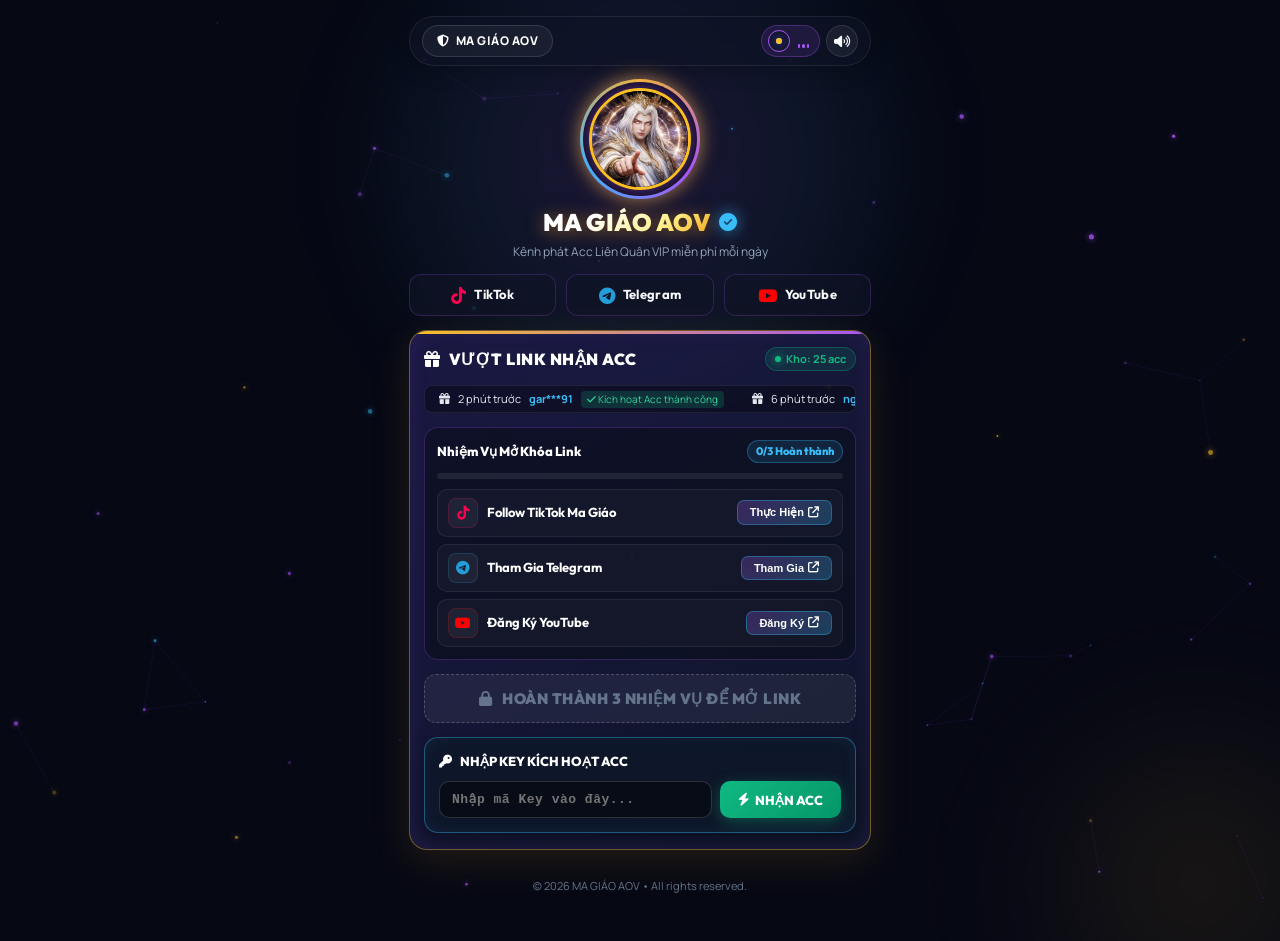
==== index.html @ fd5c513d "fix: Khac phuc loi dang nhap trang admin va triet de loi khong dong duoc modal popup" ====
<!DOCTYPE html>
<html lang="vi">
<head>
    <meta charset="UTF-8">
    <meta name="viewport" content="width=device-width, initial-scale=1.0, maximum-scale=1.0, user-scalable=no">
    <title>👑 MA GIÁO AOV ⚡ Vượt Link Nhận Acc</title>
    <meta name="description" content="Ma Giáo AOV - Làm 3 nhiệm vụ mở khóa link vượt lấy Key và kích hoạt nhận Acc Liên Quân Mobile VIP hoàn toàn miễn phí.">
    
    <!-- Favicon & Icons -->
    <link rel="icon" type="image/png" sizes="128x128" href="assets/favicon-128x128.png">
    <link rel="icon" type="image/png" sizes="32x32" href="assets/favicon-32x32.png">
    <link rel="icon" type="image/png" href="assets/favicon.png">
    <link rel="apple-touch-icon" sizes="180x180" href="assets/favicon.png">
    
    <!-- Google Fonts & Font Awesome 6.5.1 -->
    <link rel="preconnect" href="https://fonts.googleapis.com">
    <link rel="preconnect" href="https://fonts.gstatic.com" crossorigin>
    <link href="https://fonts.googleapis.com/css2?family=Manrope:wght@400;500;600;700;800&family=Outfit:wght@500;600;700;800;900&display=swap" rel="stylesheet">
    <link rel="stylesheet" href="https://cdnjs.cloudflare.com/ajax/libs/font-awesome/6.5.1/css/all.min.css">
    
    <!-- Stylesheet -->
    <link rel="stylesheet" href="css/style.css">
</head>
<body>

    <!-- Canvas hạt ánh sao chuyển động -->
    <canvas id="fxCanvas"></canvas>

    <main class="app-container">

        <!-- THANH TRÊN CÙNG (TOP BAR) -->
        <header class="top-bar">
            <div class="top-bar-left">
                <div class="brand-badge-pill">
                    <i class="fa-solid fa-shield-halved text-cyan"></i>
                    <span>MA GIÁO AOV</span>
                </div>
            </div>

            <div class="top-bar-actions">
                <!-- Mini Audio Player -->
                <div class="mini-music-player" id="musicToggleBtn" title="Bật/Tắt nhạc nền">
                    <div class="vinyl-disc" id="musicVinylDisc">
                        <div class="disc-center-dot"></div>
                    </div>
                    <div class="sound-waves">
                        <span class="eq-bar"></span>
                        <span class="eq-bar"></span>
                        <span class="eq-bar"></span>
                    </div>
                </div>

                <!-- SFX Sound Toggle -->
                <button type="button" class="top-icon-btn" id="soundMuteBtn" title="Bật/Tắt âm thanh" aria-label="Âm thanh">
                    <i class="fa-solid fa-volume-high"></i>
                </button>
            </div>
        </header>

        <!-- PROFILE & KHUNG AVATAR -->
        <section class="profile-section">
            <div class="conqueror-avatar-wrapper">
                <div class="avatar-ring-outer"></div>
                <div class="avatar-ring-inner"></div>
                <div class="avatar-container">
                    <img id="profileAvatar" src="assets/avatar.jpg" alt="Ma Giáo AOV Avatar" onerror="this.src='assets/favicon.png'">
                </div>
            </div>

            <div class="brand-name-wrap">
                <h1 class="brand-name" id="profileName">MA GIÁO AOV</h1>
                <div class="verified-icon" title="Creator Đã Xác Minh">
                    <i class="fa-solid fa-circle-check"></i>
                </div>
            </div>

            <p class="profile-desc" id="profileDesc">
                Kênh phát Acc Liên Quân VIP miễn phí mỗi ngày
            </p>
        </section>

        <!-- Ô THÔNG TIN LIÊN HỆ: 3 HÀNG NGANG -->
        <nav class="contacts-hgrid" id="contactsGrid">
            <!-- Render động 3 nút: TikTok | Telegram | YouTube -->
        </nav>

        <!-- ============================================================== -->
        <!-- KHỐI CHỨC NĂNG DUY NHẤT: VƯỢT LINK NHẬN ACC                     -->
        <!-- ============================================================== -->
        <section class="claim-container-box" id="claimSection">
            <div class="claim-header-row">
                <div class="claim-title-clean">
                    <i class="fa-solid fa-gift text-cyan"></i>
                    <span>VƯỢT LINK NHẬN ACC</span>
                </div>
                <div class="claim-stock-badge">
                    <span class="stat-dot-live"></span>
                    <span>Kho: <b id="stockCountReady">...</b> acc</span>
                </div>
            </div>

            <!-- Live Ticker Người Vừa Nhận -->
            <div class="live-ticker-wrap" id="liveClaimTicker">
                <!-- Render từ bypass-claim.js -->
            </div>

            <!-- KHỐI 3 NHIỆM VỤ GỌN GÀNG -->
            <div class="tasks-compact-box">
                <div class="tasks-compact-head">
                    <span class="tasks-compact-label">Nhiệm Vụ Mở Khóa Link</span>
                    <span class="tasks-prog-pill" id="taskProgressPill">0/3 Hoàn thành</span>
                </div>

                <div class="tasks-progress-track">
                    <div class="tasks-progress-fill" id="taskProgressFill"></div>
                </div>

                <div class="tasks-compact-list" id="tasksListContainer">
                    <!-- Render từ config.tasks via bypass-claim.js -->
                </div>
            </div>

            <!-- NÚT VƯỢT LINK LẤY KEY -->
            <button type="button" class="btn-main-bypass is-locked" id="btnMainBypass" disabled>
                <i class="fa-solid fa-lock"></i>
                <span>HOÀN THÀNH 3 NHIỆM VỤ ĐỂ MỞ LINK</span>
            </button>

            <!-- KHUNG NHẬP MÃ KEY ĐỂ KÍCH HOẠT NHẬN ACC -->
            <div class="key-activate-card">
                <div class="key-activate-head">
                    <i class="fa-solid fa-key text-warning"></i>
                    <span>NHẬP KEY KÍCH HOẠT ACC</span>
                </div>

                <div class="key-activate-input-wrap">
                    <input type="text" id="inputActivationKey" class="key-activate-input" placeholder="Nhập mã Key vào đây..." autocomplete="off">
                    <button type="button" id="btnActivateKey" class="btn-activate-submit">
                        <i class="fa-solid fa-bolt"></i>
                        <span>NHẬN ACC</span>
                    </button>
                </div>
            </div>
        </section>

        <!-- FOOTER -->
        <footer style="text-align:center; padding: 14px 0 6px 0; font-size: 11px; color: var(--text-muted);">
            <p>© 2026 MA GIÁO AOV • All rights reserved.</p>
        </footer>

    </main>

    <!-- ============================================================== -->
    <!-- POPUP MODAL 1: MỞ HÒM LOOTBOX NHẬN ACC (KÈM GIẢI MÃ KEY)     -->
    <!-- ============================================================== -->
    <div class="modal-overlay" id="lootboxRewardModal">
        <div class="modal-card">
            <button type="button" class="modal-close-trigger" onclick="closeAllModals()" aria-label="Đóng">
                <i class="fa-solid fa-xmark"></i>
            </button>

            <!-- TRẠNG THÁI 1: ĐANG GIẢI MÃ KEY -->
            <div class="lootbox-decrypting-box" id="lootboxDecrypting">
                <div class="lootbox-icon-glow">
                    <i class="fa-solid fa-box-open"></i>
                </div>
                <h3 style="font-family: var(--font-heading); color: #ffffff; font-size: 18px;">ĐANG KÍCH HOẠT KEY...</h3>
                <p style="font-size: 12px; color: var(--text-secondary);">Mã Key: <b id="decryptTokenText" style="color: var(--cyan);">...</b></p>
                <div style="font-size: 11px; color: var(--gold);"><i class="fa-solid fa-spinner fa-spin"></i> Đang mở khóa và xuất tài khoản...</div>
            </div>

            <!-- TRẠNG THÁI 2: THÀNH CÔNG -> HIỂN THỊ THÔNG TIN ACC -->
            <div id="lootboxRewardContent" style="display:none;">
                <div class="lootbox-header">
                    <div class="lootbox-icon-glow">
                        <i class="fa-solid fa-trophy"></i>
                    </div>
                    <h3 style="font-family: var(--font-heading); color: #10b981; font-size: 18px;">🎉 NHẬN ACC THÀNH CÔNG</h3>
                </div>

                <div class="acc-card-revealed">
                    <div class="acc-card-head">
                        <span class="ditem-cat-tag" id="accDisplayCat">LIÊN QUÂN VIP</span>
                        <span class="badge-success-mini"><i class="fa-solid fa-shield-check"></i> Độc Nhất • 1 Người</span>
                    </div>

                    <!-- TÀI KHOẢN -->
                    <div class="acc-field-row">
                        <label class="acc-field-label">Tài Khoản (User):</label>
                        <div class="acc-field-input-wrap">
                            <input type="text" class="acc-field-input" id="accDisplayUser" readonly>
                            <button type="button" class="btn-field-copy" onclick="copyToClipboard(document.getElementById('accDisplayUser').value, 'Đã copy tài khoản!')" title="Sao chép">
                                <i class="fa-regular fa-copy"></i> Copy
                            </button>
                        </div>
                    </div>

                    <!-- MẬT KHẨU -->
                    <div class="acc-field-row">
                        <label class="acc-field-label">Mật Khẩu (Password):</label>
                        <div class="acc-field-input-wrap">
                            <input type="text" class="acc-field-input" id="accDisplayPass" readonly>
                            <button type="button" class="btn-field-copy" onclick="copyToClipboard(document.getElementById('accDisplayPass').value, 'Đã copy mật khẩu!')" title="Sao chép">
                                <i class="fa-regular fa-copy"></i> Copy
                            </button>
                        </div>
                    </div>

                    <!-- GHI CHÚ / 2FA -->
                    <div class="acc-field-row">
                        <label class="acc-field-label">Ghi Chú / 2FA:</label>
                        <div id="accDisplayNote" style="font-size: 12px; color: #fbbf24; background: rgba(0,0,0,0.3); padding: 8px 10px; border-radius: 8px; border: 1px dashed rgba(251,191,36,0.3);">
                            ...
                        </div>
                    </div>

                    <div style="font-size: 10px; color: var(--text-muted); display:flex; justify-content:space-between; margin-top:2px;">
                        <span>Thời gian: <b id="accDisplayTime">...</b></span>
                        <span>Mã Key: <b id="accDisplayToken">...</b></span>
                    </div>

                    <!-- NÚT SAO CHÉP & ĐÓNG -->
                    <div style="display:flex; gap:10px; margin-top:6px;">
                        <button type="button" class="btn-copy-full-acc" style="flex:2;" onclick="copyFullAccCredentials()">
                            <i class="fa-solid fa-copy"></i> SAO CHÉP TOÀN BỘ
                        </button>
                        <button type="button" class="btn-sub-action" style="flex:1; background:rgba(255,255,255,0.1); border:1px solid rgba(255,255,255,0.2); border-radius:10px; color:#fff; font-weight:800; cursor:pointer;" onclick="closeAllModals()">
                            <i class="fa-solid fa-xmark"></i> ĐÓNG
                        </button>
                    </div>
                </div>
            </div>

            <!-- TRẠNG THÁI 3: LỖI / KEY ĐÃ DÙNG -->
            <div id="lootboxErrorContent" style="display:none; text-align:center; padding: 20px 0;">
                <div style="font-size: 40px; color: #ef4444; margin-bottom: 10px;">
                    <i class="fa-solid fa-circle-exclamation"></i>
                </div>
                <h3 style="font-family: var(--font-heading); color: #ef4444; font-size: 18px;">KHÔNG THỂ KÍCH HOẠT KEY</h3>
                <p id="lootboxErrorMsg" style="font-size: 13px; color: var(--text-secondary); margin-top: 8px; line-height: 1.5;">
                    Mã Key này đã được sử dụng hoặc không tồn tại!
                </p>
                <button type="button" class="btn-sub-action" style="margin: 16px auto 0 auto; display: inline-flex; background:rgba(255,255,255,0.12); padding:10px 24px; border-radius:8px; border:1px solid rgba(255,255,255,0.2); color:#fff; font-weight:700; cursor:pointer;" onclick="closeAllModals()">
                    <i class="fa-solid fa-xmark"></i> Đóng
                </button>
            </div>
        </div>
    </div>

    <!-- ============================================================== -->
    <!-- POPUP MODAL 2: HƯỚNG DẪN MỞ LINK VƯỢT LẤY KEY                 -->
    <!-- ============================================================== -->
    <div class="modal-overlay" id="bypassConfirmModal">
        <div class="modal-card">
            <button type="button" class="modal-close-trigger" onclick="closeAllModals()" aria-label="Đóng">
                <i class="fa-solid fa-xmark"></i>
            </button>

            <div style="text-align:center; margin-bottom: 16px;">
                <div style="font-size: 32px; color: var(--cyan); margin-bottom: 6px;">
                    <i class="fa-solid fa-shield-halved"></i>
                </div>
                <h3 style="font-family: var(--font-heading); color: #ffffff; font-size: 18px;">CHUẨN BỊ MỞ LINK VƯỢT</h3>
                <p style="font-size: 12px; color: var(--text-secondary);">Vượt link rút gọn để lấy mã Key kích hoạt nhận Acc</p>
            </div>

            <div style="display: flex; flex-direction: column; gap: 10px; margin-bottom: 16px;">
                <div style="display:flex; gap:10px;">
                    <div style="width:24px; height:24px; border-radius:50%; background:var(--primary); color:#fff; display:grid; place-items:center; font-size:12px; font-weight:800; flex-shrink:0;">1</div>
                    <div style="font-size:13px; color:var(--text-primary);">Bấm nút <b>"BẮT ĐẦU VƯỢT LINK"</b> bên dưới để mở liên kết rút gọn.</div>
                </div>
                <div style="display:flex; gap:10px;">
                    <div style="width:24px; height:24px; border-radius:50%; background:var(--primary); color:#fff; display:grid; place-items:center; font-size:12px; font-weight:800; flex-shrink:0;">2</div>
                    <div style="font-size:13px; color:var(--text-primary);">Vượt qua liên kết rút gọn (mất khoảng 15-30 giây).</div>
                </div>
                <div style="display:flex; gap:10px;">
                    <div style="width:24px; height:24px; border-radius:50%; background:var(--primary); color:#fff; display:grid; place-items:center; font-size:12px; font-weight:800; flex-shrink:0;">3</div>
                    <div style="font-size:13px; color:var(--text-primary);">Sau khi vượt xong sẽ ra <b>trang hiển thị mã Key</b>. Copy Key đó về Bio kích hoạt nhận Acc!</div>
                </div>
            </div>

            <a href="#" id="btnGoToBypassLink" class="btn-main-bypass is-unlocked" target="_blank" rel="noopener noreferrer">
                <i class="fa-solid fa-arrow-up-right-from-square"></i>
                <span>BẮT ĐẦU VƯỢT LINK NGAY</span>
            </a>
        </div>
    </div>

    <!-- Scripts: Tải theo đúng thứ tự module -->
    <script src="js/config.js"></script>
    <script src="js/sound.js"></script>
    <script src="js/bypass-claim.js"></script>
    <script src="js/app.js"></script>
</body>
</html>
---- css/style.css ----
/**
 * ==============================================================================
 * MA GIÁO AOV - GIAO DIỆN CHUYÊN BIỆT: VƯỢT LINK LẤY KEY & KÍCH HOẠT NHẬN ACC
 * ==============================================================================
 */

/* ================= 1. DESIGN TOKENS ================= */
:root {
    --bg-base: #060814;
    --card-bg: rgba(15, 19, 38, 0.75);
    --card-bg-elevated: rgba(22, 28, 54, 0.88);
    --card-border: rgba(168, 85, 247, 0.22);
    --card-border-hover: rgba(56, 189, 248, 0.6);
    
    --primary: #a855f7;
    --primary-glow: rgba(168, 85, 247, 0.45);
    --cyan: #38bdf8;
    --cyan-glow: rgba(56, 189, 248, 0.4);
    --gold: #fbbf24;
    --gold-glow: rgba(251, 191, 36, 0.45);
    --success: #10b981;
    --success-glow: rgba(16, 185, 129, 0.45);
    --danger: #ef4444;
    
    --text-primary: #f8fafc;
    --text-secondary: #94a3b8;
    --text-muted: #64748b;

    --font-heading: 'Outfit', -apple-system, BlinkMacSystemFont, sans-serif;
    --font-body: 'Manrope', -apple-system, BlinkMacSystemFont, sans-serif;
    --max-w: 490px;
}

/* ================= 2. RESET & BASE ================= */
*, *::before, *::after {
    box-sizing: border-box;
    margin: 0;
    padding: 0;
}

html {
    scroll-behavior: smooth;
    -webkit-font-smoothing: antialiased;
}

body {
    background-color: var(--bg-base);
    color: var(--text-primary);
    font-family: var(--font-body);
    min-height: 100vh;
    display: flex;
    justify-content: center;
    position: relative;
    overflow-x: hidden;
    line-height: 1.5;
}

/* Hào quang nền Ambient */
body::before {
    content: '';
    position: fixed;
    top: -10vw;
    left: 50%;
    transform: translateX(-50%);
    width: 580px;
    height: 580px;
    background: radial-gradient(circle, rgba(168, 85, 247, 0.16) 0%, rgba(56, 189, 248, 0.08) 50%, transparent 70%);
    z-index: 0;
    pointer-events: none;
    filter: blur(50px);
}

body::after {
    content: '';
    position: fixed;
    bottom: -15vw;
    right: -10vw;
    width: 420px;
    height: 420px;
    background: radial-gradient(circle, rgba(251, 191, 36, 0.1) 0%, transparent 70%);
    z-index: 0;
    pointer-events: none;
    filter: blur(60px);
}

#fxCanvas {
    position: fixed;
    top: 0;
    left: 0;
    width: 100%;
    height: 100%;
    pointer-events: none;
    z-index: 1;
}

/* ================= 3. KHUNG CHỨA CHÍNH ================= */
.app-container {
    width: 100%;
    max-width: var(--max-w);
    padding: 16px 14px 40px 14px;
    position: relative;
    z-index: 2;
    display: flex;
    flex-direction: column;
    gap: 14px;
}

/* ================= 4. THANH TRÊN CÙNG (TOP BAR) ================= */
.top-bar {
    display: flex;
    align-items: center;
    justify-content: space-between;
    gap: 10px;
    padding: 8px 12px;
    background: rgba(15, 19, 38, 0.65);
    backdrop-filter: blur(14px);
    border: 1px solid rgba(255, 255, 255, 0.08);
    border-radius: 999px;
    box-shadow: 0 4px 20px rgba(0, 0, 0, 0.25);
}

.top-bar-left {
    display: flex;
    align-items: center;
    gap: 8px;
}

.clock-pill {
    display: flex;
    align-items: center;
    gap: 6px;
    font-size: 13px;
    font-weight: 700;
    color: var(--cyan);
    font-family: var(--font-heading);
}

.greeting-tag {
    font-size: 11px;
    font-weight: 600;
    color: var(--text-secondary);
    background: rgba(255, 255, 255, 0.06);
    padding: 2px 8px;
    border-radius: 999px;
}

.top-bar-actions {
    display: flex;
    align-items: center;
    gap: 6px;
}

.mini-music-player {
    display: flex;
    align-items: center;
    gap: 8px;
    background: rgba(168, 85, 247, 0.12);
    border: 1px solid rgba(168, 85, 247, 0.3);
    padding: 4px 10px 4px 6px;
    border-radius: 999px;
    cursor: pointer;
    transition: all 0.25s ease;
}

.mini-music-player:hover {
    background: rgba(168, 85, 247, 0.25);
    border-color: var(--primary);
}

.vinyl-disc {
    width: 22px;
    height: 22px;
    border-radius: 50%;
    background: radial-gradient(circle, #38bdf8 20%, #1e1b4b 25%, #0f172a 70%);
    border: 1px solid #a855f7;
    display: grid;
    place-items: center;
}

.vinyl-disc.spinning {
    animation: spinVinyl 3.5s linear infinite;
}

@keyframes spinVinyl {
    100% { transform: rotate(360deg); }
}

.disc-center-dot {
    width: 6px;
    height: 6px;
    background: #fbbf24;
    border-radius: 50%;
}

.sound-waves {
    display: flex;
    align-items: flex-end;
    gap: 2px;
    height: 14px;
}

.eq-bar {
    width: 2.5px;
    height: 4px;
    background: var(--primary);
    border-radius: 999px;
}

.eq-bar.animating:nth-child(1) { animation: soundEq 0.7s ease-in-out infinite alternate; }
.eq-bar.animating:nth-child(2) { animation: soundEq 0.9s ease-in-out 0.15s infinite alternate; }
.eq-bar.animating:nth-child(3) { animation: soundEq 0.6s ease-in-out 0.3s infinite alternate; }

@keyframes soundEq {
    0% { height: 3px; }
    100% { height: 14px; background: var(--cyan); }
}

.top-icon-btn {
    width: 32px;
    height: 32px;
    border-radius: 50%;
    background: rgba(255, 255, 255, 0.06);
    border: 1px solid rgba(255, 255, 255, 0.1);
    color: var(--text-primary);
    display: grid;
    place-items: center;
    font-size: 13px;
    cursor: pointer;
    transition: all 0.2s ease;
}

.top-icon-btn:hover {
    background: rgba(255, 255, 255, 0.15);
    color: var(--cyan);
}

/* ================= 5. HỒ SƠ & AVATAR THÁCH ĐẤU ================= */
.profile-section {
    display: flex;
    flex-direction: column;
    align-items: center;
    text-align: center;
    padding-top: 4px;
}

.conqueror-avatar-wrapper {
    position: relative;
    width: 110px;
    height: 110px;
    display: grid;
    place-items: center;
    margin-bottom: 10px;
}

.avatar-ring-outer {
    position: absolute;
    inset: -5px;
    border-radius: 50%;
    background: conic-gradient(from 0deg, #fbbf24, #a855f7, #38bdf8, #fbbf24);
    animation: rotateAura 6s linear infinite;
    filter: drop-shadow(0 0 10px rgba(251, 191, 36, 0.6));
}

.avatar-ring-inner {
    position: absolute;
    inset: -2px;
    border-radius: 50%;
    background: var(--bg-base);
}

@keyframes rotateAura {
    100% { transform: rotate(360deg); }
}

.avatar-container {
    width: 102px;
    height: 102px;
    border-radius: 50%;
    overflow: hidden;
    position: relative;
    z-index: 2;
    border: 3px solid #fbbf24;
    box-shadow: inset 0 0 15px rgba(0, 0, 0, 0.8), 0 0 20px rgba(168, 85, 247, 0.6);
}

.avatar-container img {
    width: 100%;
    height: 100%;
    object-fit: cover;
}

.brand-name-wrap {
    display: flex;
    align-items: center;
    gap: 8px;
    margin-bottom: 3px;
}

.brand-name {
    font-family: var(--font-heading);
    font-size: 24px;
    font-weight: 900;
    letter-spacing: 0.5px;
    background: linear-gradient(135deg, #ffffff 30%, #fef08a 70%, #f59e0b 100%);
    -webkit-background-clip: text;
    -webkit-text-fill-color: transparent;
    filter: drop-shadow(0 2px 8px rgba(245, 158, 11, 0.5));
}

.brand-badge-pill {
    display: inline-flex;
    align-items: center;
    gap: 6px;
    background: rgba(255, 255, 255, 0.05);
    border: 1px solid rgba(255, 255, 255, 0.12);
    border-radius: 999px;
    padding: 6px 14px;
    font-size: 12px;
    font-weight: 800;
    color: #ffffff;
    letter-spacing: 0.5px;
}

.verified-icon {
    color: var(--cyan);
    font-size: 18px;
    filter: drop-shadow(0 0 8px rgba(56, 189, 248, 0.7));
}

.claim-title-clean {
    font-family: var(--font-heading);
    font-size: 16px;
    font-weight: 900;
    letter-spacing: 0.5px;
    color: #ffffff;
    display: flex;
    align-items: center;
    gap: 8px;
}

.verified-pill {
    display: inline-flex;
    align-items: center;
    gap: 6px;
    background: rgba(56, 189, 248, 0.12);
    border: 1px solid rgba(56, 189, 248, 0.35);
    color: var(--cyan);
    font-size: 11px;
    font-weight: 700;
    padding: 2px 10px;
    border-radius: 999px;
    margin-bottom: 6px;
}

.profile-desc {
    font-size: 12px;
    color: var(--text-secondary);
    max-width: 420px;
    margin: 0 auto;
    line-height: 1.45;
}

/* ================= 6. STATS BOX ================= */
.stats-box {
    display: grid;
    grid-template-columns: repeat(3, 1fr);
    gap: 8px;
    background: var(--card-bg);
    border: 1px solid var(--card-border);
    backdrop-filter: blur(14px);
    border-radius: 14px;
    padding: 10px;
    box-shadow: 0 6px 25px rgba(0, 0, 0, 0.3);
}

.stat-item {
    display: flex;
    flex-direction: column;
    align-items: center;
    text-align: center;
}

.stat-value {
    font-family: var(--font-heading);
    font-size: 17px;
    font-weight: 800;
    color: #ffffff;
}

.stat-label {
    font-size: 11px;
    color: var(--text-secondary);
    display: flex;
    align-items: center;
    gap: 4px;
    margin-top: 1px;
}

.stat-dot-live {
    width: 6px;
    height: 6px;
    background: var(--success);
    border-radius: 50%;
    display: inline-block;
    box-shadow: 0 0 8px var(--success);
    animation: livePulse 1.6s ease-in-out infinite alternate;
}

@keyframes livePulse {
    0% { transform: scale(0.9); opacity: 0.6; }
    100% { transform: scale(1.3); opacity: 1; }
}

/* ================= 7. Ô THÔNG TIN LIÊN HỆ: 3 HÀNG NGANG ================= */
.contacts-hgrid {
    display: grid;
    grid-template-columns: repeat(3, 1fr);
    gap: 10px;
}

.contact-hbtn {
    display: flex;
    align-items: center;
    justify-content: center;
    gap: 8px;
    padding: 10px 8px;
    background: var(--card-bg);
    border: 1px solid var(--card-border);
    border-radius: 12px;
    text-decoration: none;
    color: var(--text-primary);
    transition: all 0.25s cubic-bezier(0.16, 1, 0.3, 1);
}

.contact-hbtn:hover {
    border-color: var(--c-accent, var(--cyan));
    background: var(--card-bg-elevated);
    transform: translateY(-2px);
    box-shadow: 0 6px 20px rgba(0, 0, 0, 0.4);
}

.contact-hbtn-icon {
    font-size: 17px;
    color: var(--c-accent, var(--cyan));
    display: grid;
    place-items: center;
}

.contact-hbtn-name {
    font-family: var(--font-heading);
    font-size: 13px;
    font-weight: 700;
    letter-spacing: 0.3px;
}

/* ================= 8. TRỌNG TÂM: VƯỢT LINK NHẬN ACC ================= */
.claim-container-box {
    background: linear-gradient(145deg, rgba(30, 27, 75, 0.85) 0%, rgba(15, 23, 42, 0.95) 100%);
    border: 1.5px solid rgba(251, 191, 36, 0.4);
    border-radius: 18px;
    padding: 16px 14px;
    box-shadow: 0 10px 40px rgba(251, 191, 36, 0.12), inset 0 0 20px rgba(168, 85, 247, 0.12);
    display: flex;
    flex-direction: column;
    gap: 14px;
    position: relative;
    overflow: hidden;
}

.claim-container-box::before {
    content: '';
    position: absolute;
    top: 0;
    left: 0;
    right: 0;
    height: 3px;
    background: linear-gradient(90deg, #fbbf24, #a855f7, #38bdf8, #fbbf24);
    background-size: 300% 100%;
    animation: barShimmer 4s linear infinite;
}

@keyframes barShimmer {
    0% { background-position: 0% 0; }
    100% { background-position: 300% 0; }
}

.claim-header-row {
    display: flex;
    align-items: center;
    justify-content: space-between;
    gap: 8px;
}

.claim-event-badge {
    display: inline-flex;
    align-items: center;
    gap: 5px;
    background: rgba(251, 191, 36, 0.16);
    border: 1px solid var(--gold);
    color: var(--gold);
    font-size: 11px;
    font-weight: 800;
    padding: 3px 9px;
    border-radius: 999px;
    letter-spacing: 0.5px;
}

.claim-stock-badge {
    display: inline-flex;
    align-items: center;
    gap: 5px;
    font-size: 11px;
    font-weight: 700;
    color: var(--success);
    background: rgba(16, 185, 129, 0.12);
    border: 1px solid rgba(16, 185, 129, 0.3);
    padding: 3px 9px;
    border-radius: 999px;
}

.claim-title-center {
    text-align: center;
}

.claim-title-center h2 {
    font-family: var(--font-heading);
    font-size: 21px;
    font-weight: 900;
    letter-spacing: 0.5px;
    color: #ffffff;
    text-shadow: 0 0 15px rgba(251, 191, 36, 0.4);
}

.claim-title-center p {
    font-size: 12px;
    color: var(--text-secondary);
    margin-top: 2px;
}

/* Live Ticker: Chạy chữ người vừa nhận */
.live-ticker-wrap {
    background: rgba(0, 0, 0, 0.35);
    border: 1px solid rgba(255, 255, 255, 0.08);
    border-radius: 8px;
    overflow: hidden;
    height: 28px;
    display: flex;
    align-items: center;
}

.ticker-track {
    display: flex;
    align-items: center;
    white-space: nowrap;
    animation: scrollTicker 24s linear infinite;
}

@keyframes scrollTicker {
    0% { transform: translateX(0); }
    100% { transform: translateX(-50%); }
}

.ticker-item {
    display: inline-flex;
    align-items: center;
    gap: 8px;
    padding: 0 14px;
    font-size: 11px;
    color: #e2e8f0;
}

.ticker-user {
    font-weight: 700;
    color: var(--cyan);
}

.badge-success-mini {
    background: rgba(16, 185, 129, 0.2);
    color: #34d399;
    font-size: 10px;
    padding: 1px 6px;
    border-radius: 4px;
}

/* ================= 9. KHỐI NHIỆM VỤ GỌN TINH TẾ ================= */
.tasks-compact-box {
    background: rgba(10, 14, 28, 0.65);
    border: 1px solid rgba(168, 85, 247, 0.25);
    border-radius: 14px;
    padding: 12px;
    display: flex;
    flex-direction: column;
    gap: 10px;
}

.tasks-compact-head {
    display: flex;
    align-items: center;
    justify-content: space-between;
}

.tasks-compact-label {
    font-family: var(--font-heading);
    font-size: 13px;
    font-weight: 800;
    color: #ffffff;
    display: flex;
    align-items: center;
    gap: 6px;
}

.tasks-prog-pill {
    font-size: 11px;
    font-weight: 800;
    color: var(--cyan);
    font-family: var(--font-heading);
    background: rgba(56, 189, 248, 0.12);
    border: 1px solid rgba(56, 189, 248, 0.3);
    padding: 2px 8px;
    border-radius: 999px;
}

.tasks-progress-track {
    width: 100%;
    height: 6px;
    background: rgba(255, 255, 255, 0.08);
    border-radius: 999px;
    overflow: hidden;
}

.tasks-progress-fill {
    height: 100%;
    width: 0%;
    background: linear-gradient(90deg, #ec4899, #a855f7, #38bdf8);
    border-radius: 999px;
    transition: width 0.4s cubic-bezier(0.16, 1, 0.3, 1);
    box-shadow: 0 0 10px rgba(56, 189, 248, 0.6);
}

.tasks-compact-list {
    display: flex;
    flex-direction: column;
    gap: 7px;
}

.task-compact-item {
    display: flex;
    align-items: center;
    justify-content: space-between;
    padding: 8px 10px;
    background: rgba(255, 255, 255, 0.03);
    border: 1px solid rgba(255, 255, 255, 0.07);
    border-radius: 10px;
    transition: all 0.2s ease;
}

.task-compact-item.is-completed {
    background: rgba(16, 185, 129, 0.08);
    border-color: rgba(16, 185, 129, 0.35);
}

.task-compact-left {
    display: flex;
    align-items: center;
    gap: 9px;
}

.task-compact-icon {
    width: 30px;
    height: 30px;
    border-radius: 8px;
    background: rgba(255, 255, 255, 0.05);
    border: 1px solid;
    display: grid;
    place-items: center;
    font-size: 14px;
    flex-shrink: 0;
}

.task-compact-name {
    font-family: var(--font-heading);
    font-size: 13px;
    font-weight: 700;
    color: #ffffff;
}

.btn-compact-task {
    padding: 5px 12px;
    background: linear-gradient(135deg, rgba(168, 85, 247, 0.25), rgba(56, 189, 248, 0.25));
    border: 1px solid rgba(56, 189, 248, 0.35);
    border-radius: 7px;
    color: #ffffff;
    font-size: 11px;
    font-weight: 700;
    cursor: pointer;
    display: flex;
    align-items: center;
    gap: 4px;
    transition: all 0.2s ease;
    white-space: nowrap;
}

.btn-compact-task:hover {
    background: var(--cyan);
    color: #000;
    transform: translateY(-1px);
}

.btn-compact-task.btn-task-done {
    background: rgba(16, 185, 129, 0.2);
    border-color: var(--success);
    color: #34d399;
    cursor: default;
}

/* ================= 10. NÚT VƯỢT LINK LẤY KEY ================= */
.btn-main-bypass {
    width: 100%;
    padding: 14px 18px;
    border-radius: 12px;
    font-family: var(--font-heading);
    font-size: 15px;
    font-weight: 900;
    letter-spacing: 0.5px;
    display: flex;
    align-items: center;
    justify-content: center;
    gap: 10px;
    position: relative;
    overflow: hidden;
    transition: all 0.3s cubic-bezier(0.16, 1, 0.3, 1);
}

.btn-main-bypass.is-locked {
    background: rgba(255, 255, 255, 0.06);
    border: 1.5px dashed rgba(255, 255, 255, 0.2);
    color: var(--text-muted);
    cursor: not-allowed;
    box-shadow: none;
}

.btn-main-bypass.is-unlocked {
    background: linear-gradient(135deg, #f59e0b 0%, #ec4899 50%, #8b5cf6 100%);
    border: none;
    color: #ffffff;
    cursor: pointer;
    box-shadow: 0 8px 30px rgba(245, 158, 11, 0.45), inset 0 1px 0 rgba(255, 255, 255, 0.35);
    animation: pulseUnlockedBtn 2.2s infinite alternate;
}

@keyframes pulseUnlockedBtn {
    0% { transform: scale(1); filter: drop-shadow(0 0 10px rgba(245, 158, 11, 0.4)); }
    100% { transform: scale(1.02); filter: drop-shadow(0 0 20px rgba(236, 72, 153, 0.6)); }
}

.btn-main-bypass.is-unlocked:hover {
    transform: translateY(-2px);
    box-shadow: 0 12px 35px rgba(236, 72, 153, 0.6);
}

.bypass-lock-hint {
    text-align: center;
    font-size: 11px;
    color: var(--text-muted);
    margin-top: -6px;
}

/* ================= 11. KHUNG KÍCH HOẠT MÃ KEY NHẬN ACC ================= */
.key-activate-card {
    background: rgba(15, 23, 42, 0.85);
    border: 1.5px solid rgba(56, 189, 248, 0.4);
    border-radius: 14px;
    padding: 14px;
    display: flex;
    flex-direction: column;
    gap: 10px;
    box-shadow: 0 6px 20px rgba(0, 0, 0, 0.3), inset 0 0 15px rgba(56, 189, 248, 0.08);
}

.key-activate-head {
    display: flex;
    align-items: center;
    gap: 8px;
    font-family: var(--font-heading);
    font-size: 13px;
    font-weight: 800;
    color: #ffffff;
}

.key-activate-input-wrap {
    display: flex;
    gap: 8px;
}

.key-activate-input {
    flex: 1;
    background: rgba(0, 0, 0, 0.45);
    border: 1px solid rgba(255, 255, 255, 0.15);
    border-radius: 10px;
    padding: 10px 12px;
    color: #38bdf8;
    font-family: monospace;
    font-size: 13px;
    font-weight: 700;
    letter-spacing: 0.5px;
    outline: none;
    transition: all 0.2s ease;
}

.key-activate-input:focus {
    border-color: var(--cyan);
    box-shadow: 0 0 12px var(--cyan-glow);
}

.btn-activate-submit {
    padding: 10px 18px;
    background: linear-gradient(135deg, #10b981 0%, #059669 100%);
    border: none;
    border-radius: 10px;
    color: #ffffff;
    font-family: var(--font-heading);
    font-size: 13px;
    font-weight: 800;
    cursor: pointer;
    display: flex;
    align-items: center;
    gap: 6px;
    white-space: nowrap;
    box-shadow: 0 4px 15px rgba(16, 185, 129, 0.35);
    transition: all 0.2s ease;
}

.btn-activate-submit:hover {
    transform: translateY(-1px);
    box-shadow: 0 6px 20px rgba(16, 185, 129, 0.5);
}

.btn-activate-submit:active {
    transform: translateY(1px);
}

.key-activate-hint {
    font-size: 11px;
    color: var(--text-secondary);
    line-height: 1.4;
}

/* ================= 12. POPUP MODALS & REWARD ================= */
.modal-overlay {
    position: fixed;
    inset: 0;
    background: rgba(0, 0, 0, 0.85);
    backdrop-filter: blur(16px);
    display: flex;
    align-items: center;
    justify-content: center;
    padding: 16px;
    z-index: 999;
    opacity: 0;
    visibility: hidden;
    transition: all 0.3s cubic-bezier(0.16, 1, 0.3, 1);
}

.modal-overlay.is-active {
    opacity: 1;
    visibility: visible;
}

.modal-card {
    width: 100%;
    max-width: 440px;
    background: #0f1426;
    border: 1.5px solid rgba(168, 85, 247, 0.35);
    border-radius: 18px;
    padding: 20px;
    box-shadow: 0 20px 50px rgba(0, 0, 0, 0.6), 0 0 30px rgba(168, 85, 247, 0.2);
    position: relative;
    transform: translateY(20px) scale(0.96);
    transition: all 0.3s cubic-bezier(0.16, 1, 0.3, 1);
    max-height: 90vh;
    overflow-y: auto;
}

.modal-overlay.is-active .modal-card {
    transform: translateY(0) scale(1);
}

.modal-close-trigger {
    position: absolute;
    top: 14px;
    right: 14px;
    width: 30px;
    height: 30px;
    border-radius: 50%;
    background: rgba(255, 255, 255, 0.08);
    border: none;
    color: var(--text-secondary);
    display: grid;
    place-items: center;
    cursor: pointer;
    font-size: 13px;
    transition: all 0.2s ease;
}

.modal-close-trigger:hover {
    background: rgba(239, 68, 68, 0.2);
    color: #ef4444;
}

/* LOOTBOX REWARD */
.lootbox-header {
    text-align: center;
    margin-bottom: 16px;
}

.lootbox-icon-glow {
    width: 60px;
    height: 60px;
    margin: 0 auto 10px auto;
    border-radius: 16px;
    background: linear-gradient(135deg, rgba(251, 191, 36, 0.2), rgba(168, 85, 247, 0.3));
    border: 1.5px solid var(--gold);
    display: grid;
    place-items: center;
    font-size: 26px;
    color: var(--gold);
    box-shadow: 0 0 25px rgba(251, 191, 36, 0.5);
    animation: pulseLootbox 2s ease-in-out infinite alternate;
}

@keyframes pulseLootbox {
    0% { transform: scale(0.95); }
    100% { transform: scale(1.08); filter: drop-shadow(0 0 20px #fbbf24); }
}

.lootbox-decrypting-box {
    display: flex;
    flex-direction: column;
    align-items: center;
    gap: 12px;
    padding: 30px 0;
    text-align: center;
}

.acc-card-revealed {
    background: rgba(16, 21, 41, 0.95);
    border: 1.5px solid #10b981;
    border-radius: 14px;
    padding: 16px;
    display: flex;
    flex-direction: column;
    gap: 12px;
    box-shadow: 0 0 25px rgba(16, 185, 129, 0.25);
}

.acc-card-head {
    display: flex;
    justify-content: space-between;
    align-items: center;
    border-bottom: 1px solid rgba(255, 255, 255, 0.08);
    padding-bottom: 8px;
}

.ditem-cat-tag {
    font-size: 11px;
    font-weight: 800;
    color: var(--cyan);
    text-transform: uppercase;
}

.acc-field-row {
    display: flex;
    flex-direction: column;
    gap: 4px;
}

.acc-field-label {
    font-size: 11px;
    font-weight: 700;
    color: var(--text-muted);
    text-transform: uppercase;
}

.acc-field-input-wrap {
    display: flex;
    gap: 6px;
}

.acc-field-input {
    flex: 1;
    background: rgba(0, 0, 0, 0.4);
    border: 1px solid rgba(255, 255, 255, 0.1);
    border-radius: 8px;
    padding: 8px 12px;
    color: #38bdf8;
    font-family: monospace;
    font-size: 13px;
    font-weight: 700;
    outline: none;
}

.btn-field-copy {
    padding: 8px 12px;
    background: rgba(56, 189, 248, 0.15);
    border: 1px solid rgba(56, 189, 248, 0.3);
    border-radius: 8px;
    color: var(--cyan);
    font-size: 12px;
    cursor: pointer;
    transition: all 0.2s ease;
}

.btn-field-copy:hover {
    background: var(--cyan);
    color: #000;
}

.btn-copy-full-acc {
    width: 100%;
    padding: 12px;
    background: linear-gradient(135deg, #10b981, #059669);
    border: none;
    border-radius: 10px;
    color: #ffffff;
    font-family: var(--font-heading);
    font-size: 14px;
    font-weight: 800;
    display: flex;
    align-items: center;
    justify-content: center;
    gap: 8px;
    cursor: pointer;
    box-shadow: 0 4px 15px rgba(16, 185, 129, 0.3);
    margin-top: 6px;
}

.btn-copy-full-acc:hover {
    transform: translateY(-1px);
    box-shadow: 0 6px 20px rgba(16, 185, 129, 0.5);
}

/* ================= 13. TOAST NOTIFICATIONS ================= */
.toast-container {
    position: fixed;
    bottom: 24px;
    left: 50%;
    transform: translateX(-50%);
    display: flex;
    flex-direction: column;
    gap: 8px;
    z-index: 9999;
    pointer-events: none;
}

.toast-pill {
    padding: 10px 18px;
    border-radius: 999px;
    background: rgba(15, 23, 42, 0.95);
    border: 1px solid rgba(255, 255, 255, 0.15);
    color: #ffffff;
    font-size: 13px;
    font-weight: 700;
    display: flex;
    align-items: center;
    gap: 8px;
    box-shadow: 0 8px 30px rgba(0, 0, 0, 0.5);
    backdrop-filter: blur(12px);
    opacity: 0;
    transform: translateY(20px);
    transition: all 0.3s cubic-bezier(0.16, 1, 0.3, 1);
}

.toast-pill.show {
    opacity: 1;
    transform: translateY(0);
}

.toast-success { border-color: #10b981; color: #34d399; }
.toast-warning { border-color: #fbbf24; color: #fbbf24; }
.toast-error { border-color: #ef4444; color: #f87171; }
.toast-info { border-color: #38bdf8; color: #38bdf8; }

/* ================= 14. MOBILE RESPONSIVE ================= */
@media (max-width: 480px) {
    .app-container {
        padding: 12px 10px 40px 10px;
        gap: 12px;
    }

    .brand-name {
        font-size: 22px;
    }

    .stat-value {
        font-size: 16px;
    }

    .claim-title-center h2 {
        font-size: 19px;
    }

    .contact-hbtn {
        padding: 8px 4px;
        gap: 6px;
    }

    .contact-hbtn-name {
        font-size: 12px;
    }

    .key-activate-input-wrap {
        flex-direction: column;
    }

    .btn-activate-submit {
        justify-content: center;
    }
}
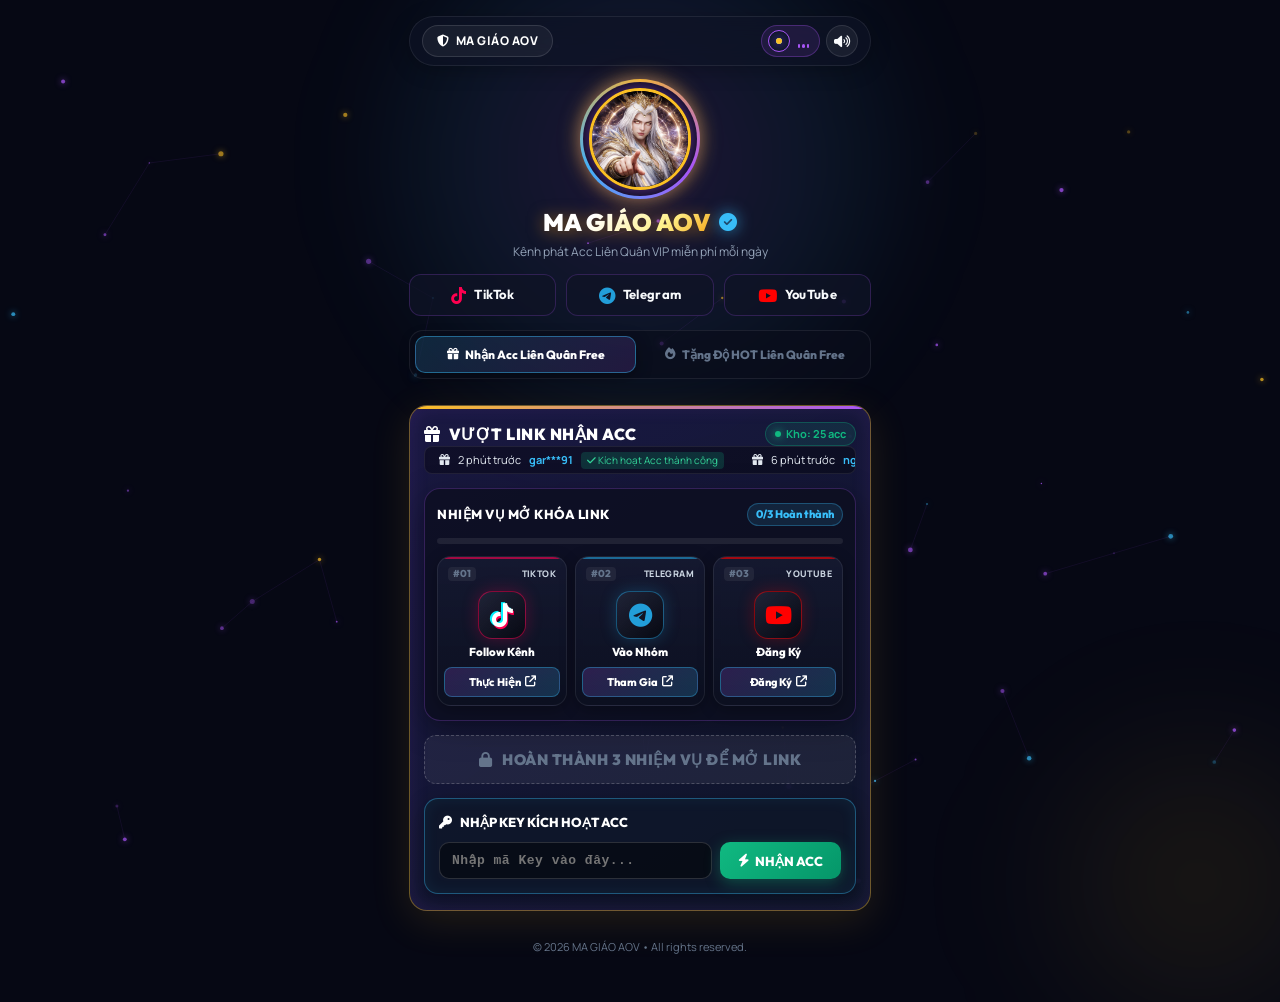
==== commit 8c5794f1: "feat: Nang cap 2 Tab Nhan Acc va Tang Do Hot LQ tren Main va Admin kem 1-click Chep UID" ====
--- a/index.html
+++ b/index.html
@@ -84,27 +84,61 @@
             <!-- Render động 3 nút: TikTok | Telegram | YouTube -->
         </nav>
 
+        <!-- THANH CHUYỂN ĐỔI 2 DỊCH VỤ CHÍNH -->
+        <nav class="main-service-tabs" id="serviceTabsNav">
+            <button type="button" class="service-tab-btn is-active" data-service-tab="tab-acc" id="tabBtnAcc">
+                <i class="fa-solid fa-gift"></i>
+                <span>Nhận Acc Liên Quân Free</span>
+            </button>
+            <button type="button" class="service-tab-btn tab-hot-btn" data-service-tab="tab-hot" id="tabBtnHot">
+                <i class="fa-solid fa-fire text-warning"></i>
+                <span>Tặng Độ HOT Liên Quân Free</span>
+            </button>
+        </nav>
+
         <!-- ============================================================== -->
-        <!-- KHỐI CHỨC NĂNG DUY NHẤT: VƯỢT LINK NHẬN ACC                     -->
+        <!-- KHỐI CHỨC NĂNG CHÍNH: 2 DỊCH VỤ THEO TAB                       -->
         <!-- ============================================================== -->
         <section class="claim-container-box" id="claimSection">
-            <div class="claim-header-row">
-                <div class="claim-title-clean">
-                    <i class="fa-solid fa-gift text-cyan"></i>
-                    <span>VƯỢT LINK NHẬN ACC</span>
-                </div>
-                <div class="claim-stock-badge">
-                    <span class="stat-dot-live"></span>
-                    <span>Kho: <b id="stockCountReady">...</b> acc</span>
-                </div>
-            </div>
-
-            <!-- Live Ticker Người Vừa Nhận -->
-            <div class="live-ticker-wrap" id="liveClaimTicker">
-                <!-- Render từ bypass-claim.js -->
-            </div>
-
-            <!-- KHỐI 3 NHIỆM VỤ GỌN GÀNG -->
+            
+            <!-- HEADER TAB 1: NHẬN ACC -->
+            <div class="service-header-panel is-active" id="headerPanelAcc">
+                <div class="claim-header-row">
+                    <div class="claim-title-clean">
+                        <i class="fa-solid fa-gift text-cyan"></i>
+                        <span>VƯỢT LINK NHẬN ACC</span>
+                    </div>
+                    <div class="claim-stock-badge">
+                        <span class="stat-dot-live"></span>
+                        <span>Kho: <b id="stockCountReady">...</b> acc</span>
+                    </div>
+                </div>
+
+                <!-- Live Ticker Người Vừa Nhận Acc -->
+                <div class="live-ticker-wrap" id="liveClaimTicker">
+                    <!-- Render từ bypass-claim.js -->
+                </div>
+            </div>
+
+            <!-- HEADER TAB 2: TẶNG ĐỘ HOT -->
+            <div class="service-header-panel" id="headerPanelHot" style="display:none;">
+                <div class="claim-header-row">
+                    <div class="claim-title-clean" style="color: #fde047;">
+                        <i class="fa-solid fa-fire text-warning"></i>
+                        <span>TẶNG ĐỘ HOT & LIKE PROFILE</span>
+                    </div>
+                    <div class="claim-stock-badge" style="border-color: rgba(245, 158, 11, 0.4); background: rgba(245, 158, 11, 0.1);">
+                        <span class="stat-dot-live" style="background:#f59e0b; box-shadow:0 0 8px #f59e0b;"></span>
+                        <span style="color:#fde047;">All Server LQ</span>
+                    </div>
+                </div>
+
+                <div style="background: rgba(245, 158, 11, 0.08); border: 1px dashed rgba(245, 158, 11, 0.3); border-radius: 10px; padding: 8px 12px; font-size: 11.5px; color: #fde047; margin: 4px 0 10px 0; line-height: 1.4;">
+                    <i class="fa-solid fa-circle-check text-warning"></i> Hoàn thành 3 nhiệm vụ ➔ Vượt link lấy Key ➔ Nhập Key + UID/Tên nhân vật để gửi yêu cầu buff Độ Hot miễn phí!
+                </div>
+            </div>
+
+            <!-- KHỐI 3 NHIỆM VỤ GỌN GÀNG (DÙNG CHUNG CHO CẢ 2 DỊCH VỤ) -->
             <div class="tasks-compact-box">
                 <div class="tasks-compact-head">
                     <span class="tasks-compact-label">Nhiệm Vụ Mở Khóa Link</span>
@@ -126,21 +160,66 @@
                 <span>HOÀN THÀNH 3 NHIỆM VỤ ĐỂ MỞ LINK</span>
             </button>
 
-            <!-- KHUNG NHẬP MÃ KEY ĐỂ KÍCH HOẠT NHẬN ACC -->
-            <div class="key-activate-card">
-                <div class="key-activate-head">
-                    <i class="fa-solid fa-key text-warning"></i>
-                    <span>NHẬP KEY KÍCH HOẠT ACC</span>
-                </div>
-
-                <div class="key-activate-input-wrap">
-                    <input type="text" id="inputActivationKey" class="key-activate-input" placeholder="Nhập mã Key vào đây..." autocomplete="off">
-                    <button type="button" id="btnActivateKey" class="btn-activate-submit">
-                        <i class="fa-solid fa-bolt"></i>
-                        <span>NHẬN ACC</span>
-                    </button>
-                </div>
-            </div>
+            <!-- FORM PANEL 1: NHẬP KEY KÍCH HOẠT NHẬN ACC -->
+            <div class="service-form-panel is-active" id="formPanelAcc">
+                <div class="key-activate-card">
+                    <div class="key-activate-head">
+                        <i class="fa-solid fa-key text-warning"></i>
+                        <span>NHẬP KEY KÍCH HOẠT ACC</span>
+                    </div>
+
+                    <div class="key-activate-input-wrap">
+                        <input type="text" id="inputActivationKey" class="key-activate-input" placeholder="Nhập mã Key vào đây..." autocomplete="off">
+                        <button type="button" id="btnActivateKey" class="btn-activate-submit">
+                            <i class="fa-solid fa-bolt"></i>
+                            <span>NHẬN ACC</span>
+                        </button>
+                    </div>
+                </div>
+            </div>
+
+            <!-- FORM PANEL 2: NHẬP KEY VÀ UID ĐỂ BUFF ĐỘ HOT LIÊN QUÂN -->
+            <div class="service-form-panel" id="formPanelHot" style="display:none;">
+                <div class="hot-activate-card">
+                    <div class="hot-activate-head">
+                        <div>
+                            <i class="fa-solid fa-fire text-warning"></i>
+                            <span>GỬI YÊU CẦU ĐỘ HOT LIÊN QUÂN</span>
+                        </div>
+                        <span style="font-size:10px; color:#cbd5e1; font-weight:700;">MIỄN PHÍ 100%</span>
+                    </div>
+
+                    <div class="hot-input-fields">
+                        <!-- Ô 1: Mã Key vừa vượt link -->
+                        <div class="hot-input-wrap">
+                            <i class="fa-solid fa-key hot-field-icon text-warning"></i>
+                            <input type="text" id="inputHotKey" placeholder="Dán mã Key vừa vượt link..." autocomplete="off">
+                        </div>
+
+                        <!-- Ô 2: UID hoặc Tên nhân vật ingame -->
+                        <div class="hot-input-wrap">
+                            <i class="fa-solid fa-id-card hot-field-icon text-cyan"></i>
+                            <input type="text" id="inputHotUid" placeholder="Nhập UID hoặc Tên nhân vật game..." autocomplete="off">
+                        </div>
+
+                        <!-- Ô 3: Chọn gói Độ Hot -->
+                        <div class="hot-input-wrap">
+                            <i class="fa-solid fa-award hot-field-icon text-rose"></i>
+                            <select id="selectHotPackage">
+                                <option value="Tặng +500 Độ Hot & Like Profile">🔥 Gói VIP: +500 Điểm Độ Hot & Like Profile (Khuyên dùng)</option>
+                                <option value="Tặng +1,000 Điểm Độ Hot Profile">⭐ Gói Siêu Cấp: +1,000 Điểm Độ Hot Profile</option>
+                                <option value="Tặng Gói 50 Like Profile & Tủ Đồ">👑 Gói Đặc Biệt: 50 Lượt Like Profile & Tủ Đồ</option>
+                            </select>
+                        </div>
+
+                        <button type="button" id="btnSubmitHot" class="btn-hot-submit">
+                            <i class="fa-solid fa-fire"></i>
+                            <span>GỬI YÊU CẦU TĂNG ĐỘ HOT</span>
+                        </button>
+                    </div>
+                </div>
+            </div>
+
         </section>
 
         <!-- FOOTER -->
@@ -286,6 +365,67 @@
         </div>
     </div>
 
+    <!-- ============================================================== -->
+    <!-- POPUP MODAL 3: XÁC NHẬN GỬI YÊU CẦU ĐỘ HOT THÀNH CÔNG          -->
+    <!-- ============================================================== -->
+    <div class="modal-overlay" id="hotRequestSuccessModal">
+        <div class="modal-card">
+            <button type="button" class="modal-close-trigger" onclick="closeAllModals()" aria-label="Đóng">
+                <i class="fa-solid fa-xmark"></i>
+            </button>
+            
+            <div style="text-align:center; padding: 10px 0 16px 0;">
+                <div style="width: 58px; height: 58px; border-radius: 50%; background: rgba(245, 158, 11, 0.15); border: 1.5px solid rgba(245, 158, 11, 0.45); color: #f59e0b; display: grid; place-items: center; font-size: 26px; margin: 0 auto 12px auto; box-shadow: 0 0 25px rgba(245, 158, 11, 0.25);">
+                    <i class="fa-solid fa-fire"></i>
+                </div>
+                <h3 style="font-family: var(--font-heading); color: #fde047; font-size: 20px; font-weight: 800; text-transform: uppercase; letter-spacing: 0.5px;">GỬI YÊU CẦU THÀNH CÔNG!</h3>
+                <p style="font-size: 12px; color: var(--text-secondary); margin-top: 4px;">Thông tin đã gửi trực tiếp lên hệ thống quản trị Like & Độ Hot LQ</p>
+            </div>
+
+            <div class="acc-card-revealed" style="background: rgba(15, 23, 42, 0.85); border-color: rgba(245, 158, 11, 0.35);">
+                <div class="acc-card-head" style="margin-bottom: 8px;">
+                    <span class="ditem-cat-tag" style="background: rgba(245, 158, 11, 0.2); border-color: rgba(245, 158, 11, 0.4); color: #fde047;"><i class="fa-solid fa-fire"></i> BUFF ĐỘ HOT LIÊN QUÂN</span>
+                    <span class="badge-success-mini" style="background: rgba(245, 158, 11, 0.15); border-color: rgba(245, 158, 11, 0.35); color: #fbbf24;"><i class="fa-solid fa-clock"></i> Đang Chờ Buff</span>
+                </div>
+
+                <div class="acc-field-row">
+                    <label class="acc-field-label">Gói Độ Hot Yêu Cầu:</label>
+                    <div style="font-weight: 700; color: #fde047; font-size: 13px;" id="hotModalPackage">...</div>
+                </div>
+
+                <div class="acc-field-row">
+                    <label class="acc-field-label">UID / Tên Nhân Vật Game:</label>
+                    <div class="acc-field-input-wrap">
+                        <input type="text" class="acc-field-input" id="hotModalUid" readonly style="color: #38bdf8; font-weight: 800; font-family: var(--font-mono);">
+                        <button type="button" class="btn-field-copy" onclick="copyToClipboard(document.getElementById('hotModalUid').value, 'Đã copy UID!')" title="Sao chép UID">
+                            <i class="fa-regular fa-copy"></i> Copy
+                        </button>
+                    </div>
+                </div>
+
+                <div class="acc-field-row">
+                    <label class="acc-field-label">Mã Key Đã Xác Thực:</label>
+                    <div style="font-family: var(--font-mono); font-size: 12px; color: #10b981; font-weight: 700;" id="hotModalKey">...</div>
+                </div>
+
+                <div style="background: rgba(245, 158, 11, 0.08); border: 1px dashed rgba(245, 158, 11, 0.3); border-radius: 8px; padding: 10px 12px; margin-top: 8px; font-size: 12px; color: #cbd5e1; line-height: 1.5;">
+                    <i class="fa-solid fa-circle-check text-warning"></i> Admin đã nhận yêu cầu và sẽ vào game buff Like Profile & Độ Hot theo đúng thông tin trên trong ít phút.
+                </div>
+
+                <div style="font-size: 10px; color: var(--text-muted); display:flex; justify-content:space-between; margin-top:10px;">
+                    <span>Thời gian gửi: <b id="hotModalTime">...</b></span>
+                    <span>Trạng thái: <b style="color: #fbbf24;">🟡 Chờ Admin Buff</b></span>
+                </div>
+
+                <div style="display:flex; gap:10px; margin-top:10px;">
+                    <button type="button" class="btn-sub-action" style="flex:1; background: linear-gradient(135deg, #f59e0b 0%, #d97706 100%); color:#fff; font-weight:800; border:none; padding:11px; border-radius:10px; cursor:pointer;" onclick="closeAllModals()">
+                        <i class="fa-solid fa-check"></i> ĐÃ HIỂU & HOÀN TẤT
+                    </button>
+                </div>
+            </div>
+        </div>
+    </div>
+
     <!-- Scripts: Tải theo đúng thứ tự module -->
     <script src="js/config.js"></script>
     <script src="js/sound.js"></script>
--- a/css/style.css
+++ b/css/style.css
@@ -582,15 +582,16 @@
     border-radius: 4px;
 }
 
-/* ================= 9. KHỐI NHIỆM VỤ GỌN TINH TẾ ================= */
+/* ================= 9. KHỐI NHIỆM VỤ 3 Ô HÀNG NGANG CHUYÊN NGHIỆP ================= */
 .tasks-compact-box {
-    background: rgba(10, 14, 28, 0.65);
+    background: rgba(10, 14, 28, 0.7);
     border: 1px solid rgba(168, 85, 247, 0.25);
-    border-radius: 14px;
-    padding: 12px;
+    border-radius: 16px;
+    padding: 14px 12px;
     display: flex;
     flex-direction: column;
-    gap: 10px;
+    gap: 12px;
+    box-shadow: 0 8px 30px rgba(0, 0, 0, 0.35);
 }
 
 .tasks-compact-head {
@@ -607,6 +608,8 @@
     display: flex;
     align-items: center;
     gap: 6px;
+    text-transform: uppercase;
+    letter-spacing: 0.5px;
 }
 
 .tasks-prog-pill {
@@ -637,80 +640,219 @@
     box-shadow: 0 0 10px rgba(56, 189, 248, 0.6);
 }
 
+/* 3 Ô THÀNH 1 HÀNG NGANG */
 .tasks-compact-list {
+    display: grid;
+    grid-template-columns: repeat(3, minmax(0, 1fr));
+    gap: 8px;
+    width: 100%;
+}
+
+.task-grid-card {
+    background: linear-gradient(180deg, rgba(25, 30, 55, 0.65) 0%, rgba(12, 16, 32, 0.9) 100%);
+    border: 1px solid rgba(255, 255, 255, 0.08);
+    border-radius: 14px;
+    padding: 10px 6px 8px 6px;
     display: flex;
     flex-direction: column;
-    gap: 7px;
-}
-
-.task-compact-item {
-    display: flex;
     align-items: center;
     justify-content: space-between;
-    padding: 8px 10px;
-    background: rgba(255, 255, 255, 0.03);
-    border: 1px solid rgba(255, 255, 255, 0.07);
-    border-radius: 10px;
-    transition: all 0.2s ease;
-}
-
-.task-compact-item.is-completed {
-    background: rgba(16, 185, 129, 0.08);
-    border-color: rgba(16, 185, 129, 0.35);
-}
-
-.task-compact-left {
-    display: flex;
-    align-items: center;
-    gap: 9px;
-}
-
-.task-compact-icon {
-    width: 30px;
-    height: 30px;
-    border-radius: 8px;
-    background: rgba(255, 255, 255, 0.05);
-    border: 1px solid;
+    text-align: center;
+    position: relative;
+    transition: all 0.25s cubic-bezier(0.16, 1, 0.3, 1);
+    box-shadow: 0 4px 15px rgba(0, 0, 0, 0.3);
+    overflow: hidden;
+}
+
+.task-grid-card::before {
+    content: "";
+    position: absolute;
+    top: 0;
+    left: 0;
+    right: 0;
+    height: 2px;
+    background: var(--brand-color, var(--cyan));
+    opacity: 0.6;
+    transition: opacity 0.25s ease;
+}
+
+.task-grid-card:hover {
+    border-color: rgba(255, 255, 255, 0.2);
+    transform: translateY(-2px);
+    box-shadow: 0 8px 25px rgba(0, 0, 0, 0.45);
+}
+
+.task-grid-card:hover::before {
+    opacity: 1;
+}
+
+.task-grid-card.is-completed {
+    background: linear-gradient(180deg, rgba(16, 185, 129, 0.1) 0%, rgba(12, 28, 22, 0.8) 100%);
+    border-color: rgba(16, 185, 129, 0.45);
+}
+
+.task-grid-card.is-completed::before {
+    background: #10b981;
+    opacity: 1;
+}
+
+.task-card-header {
+    width: 100%;
+    display: flex;
+    align-items: center;
+    justify-content: space-between;
+    padding: 0 4px 6px 4px;
+}
+
+.task-badge-step {
+    font-size: 10px;
+    font-weight: 800;
+    font-family: var(--font-heading);
+    color: var(--text-muted);
+    background: rgba(255, 255, 255, 0.06);
+    border-radius: 4px;
+    padding: 1px 5px;
+    line-height: 1.2;
+}
+
+.task-grid-card.is-completed .task-badge-step {
+    color: #6ee7b7;
+    background: rgba(16, 185, 129, 0.2);
+}
+
+.task-badge-platform {
+    font-size: 9px;
+    font-weight: 800;
+    text-transform: uppercase;
+    letter-spacing: 0.4px;
+    color: #cbd5e1;
+}
+
+/* LOGO LỚN ĐÚNG CHUẨN NỀN TẢNG */
+.task-logo-large {
+    width: 48px;
+    height: 48px;
+    border-radius: 14px;
+    background: linear-gradient(135deg, rgba(255, 255, 255, 0.06) 0%, rgba(0, 0, 0, 0.5) 100%);
+    border: 1.5px solid;
     display: grid;
     place-items: center;
-    font-size: 14px;
+    font-size: 24px;
+    margin: 4px 0 6px 0;
+    transition: all 0.25s ease;
     flex-shrink: 0;
 }
 
-.task-compact-name {
-    font-family: var(--font-heading);
-    font-size: 13px;
-    font-weight: 700;
-    color: #ffffff;
-}
-
-.btn-compact-task {
-    padding: 5px 12px;
-    background: linear-gradient(135deg, rgba(168, 85, 247, 0.25), rgba(56, 189, 248, 0.25));
+.task-grid-card:hover .task-logo-large {
+    transform: scale(1.08);
+}
+
+/* Hiệu ứng màu thương hiệu đặc trưng */
+#taskCard_task_tiktok .task-logo-large {
+    color: #ffffff !important;
+    border-color: rgba(255, 0, 80, 0.5) !important;
+    text-shadow: -1.5px -1.5px 0 #00f2fe, 1.5px 1.5px 0 #ff0050;
+    box-shadow: 0 0 16px rgba(255, 0, 80, 0.25);
+}
+
+#taskCard_task_telegram .task-logo-large {
+    color: #229ed9 !important;
+    border-color: rgba(34, 158, 217, 0.5) !important;
+    box-shadow: 0 0 16px rgba(34, 158, 217, 0.25);
+}
+
+#taskCard_task_youtube .task-logo-large {
+    color: #ff0000 !important;
+    border-color: rgba(255, 0, 0, 0.5) !important;
+    box-shadow: 0 0 16px rgba(255, 0, 0, 0.25);
+}
+
+.task-info-block {
+    margin-bottom: 8px;
+    width: 100%;
+}
+
+.task-action-title {
+    font-family: var(--font-heading);
+    font-size: 11.5px;
+    font-weight: 800;
+    color: #ffffff;
+    white-space: nowrap;
+    overflow: hidden;
+    text-overflow: ellipsis;
+    line-height: 1.2;
+}
+
+/* NÚT THỰC HIỆN / HOÀN THÀNH NẰM DƯỚI */
+.btn-grid-action {
+    width: 100%;
+    padding: 7px 4px;
+    background: linear-gradient(135deg, rgba(168, 85, 247, 0.2) 0%, rgba(56, 189, 248, 0.2) 100%);
     border: 1px solid rgba(56, 189, 248, 0.35);
-    border-radius: 7px;
-    color: #ffffff;
+    border-radius: 8px;
+    color: #ffffff;
+    font-family: var(--font-heading);
     font-size: 11px;
-    font-weight: 700;
+    font-weight: 800;
     cursor: pointer;
     display: flex;
     align-items: center;
+    justify-content: center;
     gap: 4px;
     transition: all 0.2s ease;
     white-space: nowrap;
-}
-
-.btn-compact-task:hover {
+    outline: none;
+}
+
+.btn-grid-action:hover:not(:disabled) {
     background: var(--cyan);
     color: #000;
+    border-color: var(--cyan);
+    box-shadow: 0 4px 14px rgba(56, 189, 248, 0.4);
     transform: translateY(-1px);
 }
 
-.btn-compact-task.btn-task-done {
-    background: rgba(16, 185, 129, 0.2);
-    border-color: var(--success);
-    color: #34d399;
+.btn-grid-action:active:not(:disabled) {
+    transform: scale(0.97);
+}
+
+.btn-grid-action.is-waiting {
+    background: rgba(251, 191, 36, 0.15);
+    border-color: rgba(251, 191, 36, 0.5);
+    color: #fde047;
+    cursor: wait;
+}
+
+.btn-grid-action.is-done {
+    background: linear-gradient(135deg, rgba(16, 185, 129, 0.25) 0%, rgba(5, 150, 105, 0.3) 100%);
+    border-color: rgba(16, 185, 129, 0.6);
+    color: #6ee7b7;
     cursor: default;
+    box-shadow: 0 0 10px rgba(16, 185, 129, 0.2);
+}
+
+@media (max-width: 390px) {
+    .tasks-compact-box {
+        padding: 10px 8px;
+    }
+    .tasks-compact-list {
+        gap: 6px;
+    }
+    .task-grid-card {
+        padding: 8px 4px 6px 4px;
+    }
+    .task-logo-large {
+        width: 42px;
+        height: 42px;
+        font-size: 20px;
+    }
+    .task-action-title {
+        font-size: 10px;
+    }
+    .btn-grid-action {
+        font-size: 10px;
+        padding: 6px 2px;
+    }
 }
 
 /* ================= 10. NÚT VƯỢT LINK LẤY KEY ================= */
@@ -763,6 +905,167 @@
     font-size: 11px;
     color: var(--text-muted);
     margin-top: -6px;
+}
+
+/* ================= 10.1 THANH CHUYỂN ĐỔI 2 TAB DỊCH VỤ CHÍNH ================= */
+.main-service-tabs {
+    display: grid;
+    grid-template-columns: 1fr 1fr;
+    gap: 8px;
+    width: 100%;
+    margin-bottom: 12px;
+    background: rgba(10, 14, 28, 0.7);
+    padding: 5px;
+    border-radius: 14px;
+    border: 1px solid rgba(255, 255, 255, 0.08);
+}
+
+.service-tab-btn {
+    padding: 10px 6px;
+    border-radius: 10px;
+    border: 1px solid transparent;
+    background: transparent;
+    color: var(--text-muted);
+    font-family: var(--font-heading);
+    font-size: 12px;
+    font-weight: 800;
+    cursor: pointer;
+    display: flex;
+    align-items: center;
+    justify-content: center;
+    gap: 6px;
+    transition: all 0.25s ease;
+    white-space: nowrap;
+}
+
+.service-tab-btn:hover {
+    color: #ffffff;
+    background: rgba(255, 255, 255, 0.04);
+}
+
+.service-tab-btn.is-active {
+    background: linear-gradient(135deg, rgba(56, 189, 248, 0.16) 0%, rgba(168, 85, 247, 0.16) 100%);
+    border-color: rgba(56, 189, 248, 0.45);
+    color: #ffffff;
+    box-shadow: 0 4px 15px rgba(0, 0, 0, 0.35);
+}
+
+.service-tab-btn.tab-hot-btn.is-active {
+    background: linear-gradient(135deg, rgba(245, 158, 11, 0.16) 0%, rgba(239, 68, 68, 0.16) 100%);
+    border-color: rgba(245, 158, 11, 0.5);
+    color: #fde047;
+}
+
+.service-panel {
+    display: none;
+    width: 100%;
+    animation: fadeInTab 0.25s cubic-bezier(0.16, 1, 0.3, 1);
+}
+
+.service-panel.is-active {
+    display: block;
+}
+
+@keyframes fadeInTab {
+    from { opacity: 0; transform: translateY(5px); }
+    to { opacity: 1; transform: translateY(0); }
+}
+
+/* KHUNG TẶNG ĐỘ HOT LIÊN QUÂN */
+.hot-activate-card {
+    background: linear-gradient(145deg, rgba(30, 20, 10, 0.65) 0%, rgba(15, 18, 30, 0.85) 100%);
+    border: 1.5px solid rgba(245, 158, 11, 0.4);
+    border-radius: 14px;
+    padding: 14px;
+    display: flex;
+    flex-direction: column;
+    gap: 12px;
+    box-shadow: 0 6px 20px rgba(0, 0, 0, 0.3), inset 0 0 15px rgba(245, 158, 11, 0.08);
+}
+
+.hot-activate-head {
+    display: flex;
+    align-items: center;
+    justify-content: space-between;
+    font-family: var(--font-heading);
+    font-size: 13px;
+    font-weight: 800;
+    color: #fde047;
+    text-transform: uppercase;
+    letter-spacing: 0.5px;
+}
+
+.hot-input-fields {
+    display: flex;
+    flex-direction: column;
+    gap: 9px;
+}
+
+.hot-input-wrap {
+    position: relative;
+    width: 100%;
+}
+
+.hot-input-wrap input,
+.hot-input-wrap select {
+    width: 100%;
+    background: rgba(0, 0, 0, 0.5);
+    border: 1px solid rgba(255, 255, 255, 0.14);
+    border-radius: 10px;
+    padding: 10px 12px 10px 36px;
+    color: #ffffff;
+    font-family: var(--font-heading);
+    font-size: 13px;
+    font-weight: 700;
+    outline: none;
+    transition: all 0.2s ease;
+}
+
+.hot-input-wrap input:focus,
+.hot-input-wrap select:focus {
+    border-color: #f59e0b;
+    box-shadow: 0 0 12px rgba(245, 158, 11, 0.3);
+}
+
+.hot-field-icon {
+    position: absolute;
+    left: 12px;
+    top: 50%;
+    transform: translateY(-50%);
+    color: var(--text-muted);
+    font-size: 13px;
+    pointer-events: none;
+}
+
+.btn-hot-submit {
+    width: 100%;
+    padding: 12px;
+    background: linear-gradient(135deg, #f59e0b 0%, #d97706 100%);
+    border: none;
+    border-radius: 10px;
+    color: #ffffff;
+    font-family: var(--font-heading);
+    font-size: 13.5px;
+    font-weight: 900;
+    cursor: pointer;
+    display: flex;
+    align-items: center;
+    justify-content: center;
+    gap: 8px;
+    box-shadow: 0 4px 18px rgba(245, 158, 11, 0.35);
+    transition: all 0.2s ease;
+    text-transform: uppercase;
+    letter-spacing: 0.5px;
+}
+
+.btn-hot-submit:hover:not(:disabled) {
+    background: linear-gradient(135deg, #fbbf24 0%, #f59e0b 100%);
+    box-shadow: 0 6px 24px rgba(245, 158, 11, 0.55);
+    transform: translateY(-1px);
+}
+
+.btn-hot-submit:active:not(:disabled) {
+    transform: scale(0.98);
 }
 
 /* ================= 11. KHUNG KÍCH HOẠT MÃ KEY NHẬN ACC ================= */
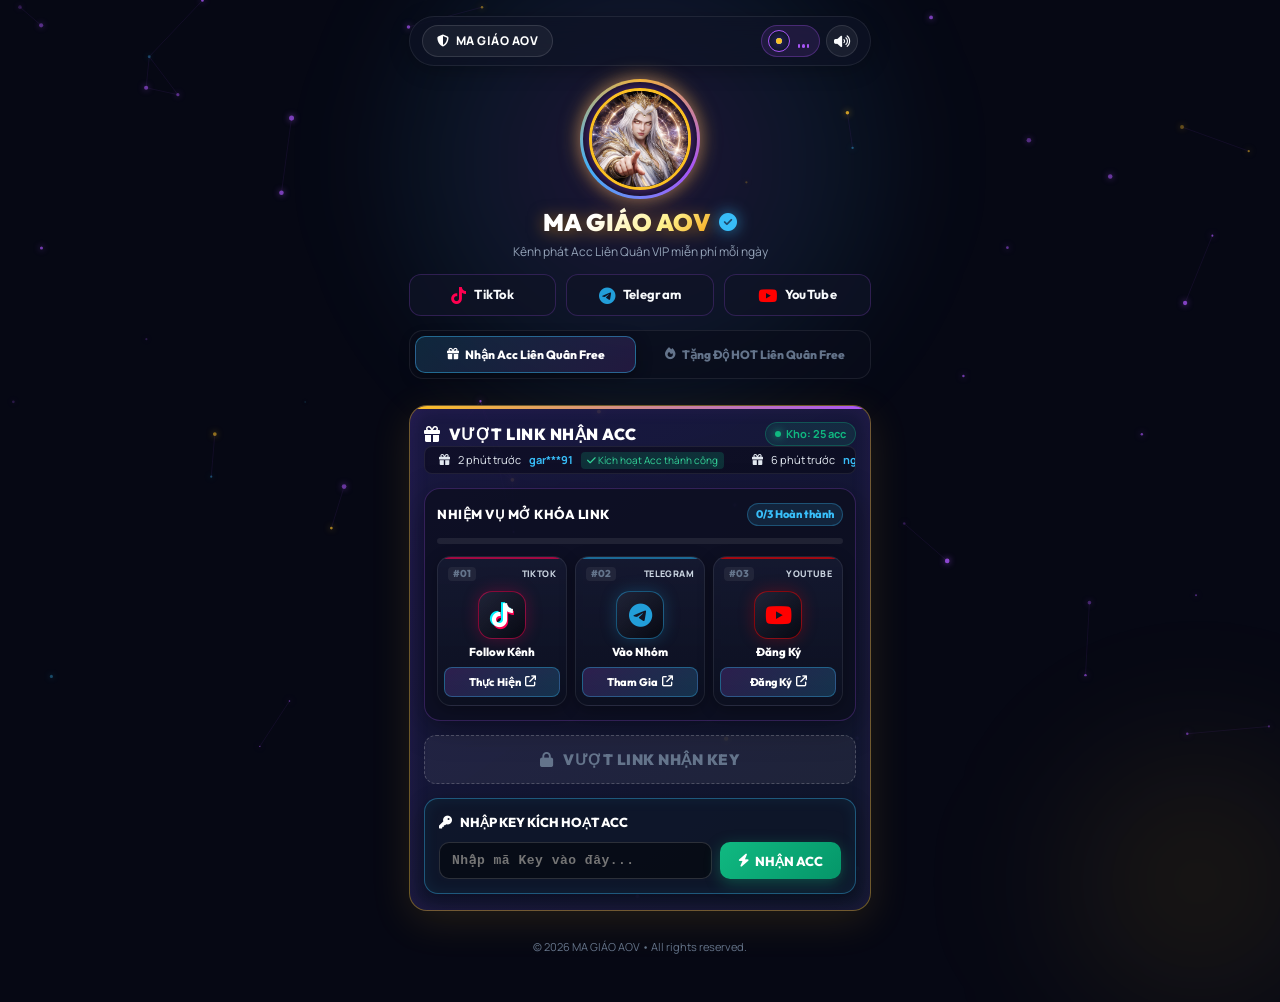
==== commit 09ed3b6b: "feat: Bo o chon goi do hot, nut Tang 200 Like, doi nut sang Vuot Link Nhan Key" ====
--- a/index.html
+++ b/index.html
@@ -132,10 +132,6 @@
                         <span style="color:#fde047;">All Server LQ</span>
                     </div>
                 </div>
-
-                <div style="background: rgba(245, 158, 11, 0.08); border: 1px dashed rgba(245, 158, 11, 0.3); border-radius: 10px; padding: 8px 12px; font-size: 11.5px; color: #fde047; margin: 4px 0 10px 0; line-height: 1.4;">
-                    <i class="fa-solid fa-circle-check text-warning"></i> Hoàn thành 3 nhiệm vụ ➔ Vượt link lấy Key ➔ Nhập Key + UID/Tên nhân vật để gửi yêu cầu buff Độ Hot miễn phí!
-                </div>
             </div>
 
             <!-- KHỐI 3 NHIỆM VỤ GỌN GÀNG (DÙNG CHUNG CHO CẢ 2 DỊCH VỤ) -->
@@ -157,7 +153,7 @@
             <!-- NÚT VƯỢT LINK LẤY KEY -->
             <button type="button" class="btn-main-bypass is-locked" id="btnMainBypass" disabled>
                 <i class="fa-solid fa-lock"></i>
-                <span>HOÀN THÀNH 3 NHIỆM VỤ ĐỂ MỞ LINK</span>
+                <span>VƯỢT LINK NHẬN KEY</span>
             </button>
 
             <!-- FORM PANEL 1: NHẬP KEY KÍCH HOẠT NHẬN ACC -->
@@ -202,19 +198,9 @@
                             <input type="text" id="inputHotUid" placeholder="Nhập UID hoặc Tên nhân vật game..." autocomplete="off">
                         </div>
 
-                        <!-- Ô 3: Chọn gói Độ Hot -->
-                        <div class="hot-input-wrap">
-                            <i class="fa-solid fa-award hot-field-icon text-rose"></i>
-                            <select id="selectHotPackage">
-                                <option value="Tặng +500 Độ Hot & Like Profile">🔥 Gói VIP: +500 Điểm Độ Hot & Like Profile (Khuyên dùng)</option>
-                                <option value="Tặng +1,000 Điểm Độ Hot Profile">⭐ Gói Siêu Cấp: +1,000 Điểm Độ Hot Profile</option>
-                                <option value="Tặng Gói 50 Like Profile & Tủ Đồ">👑 Gói Đặc Biệt: 50 Lượt Like Profile & Tủ Đồ</option>
-                            </select>
-                        </div>
-
                         <button type="button" id="btnSubmitHot" class="btn-hot-submit">
-                            <i class="fa-solid fa-fire"></i>
-                            <span>GỬI YÊU CẦU TĂNG ĐỘ HOT</span>
+                            <i class="fa-solid fa-thumbs-up"></i>
+                            <span>TĂNG 200 LIKE</span>
                         </button>
                     </div>
                 </div>
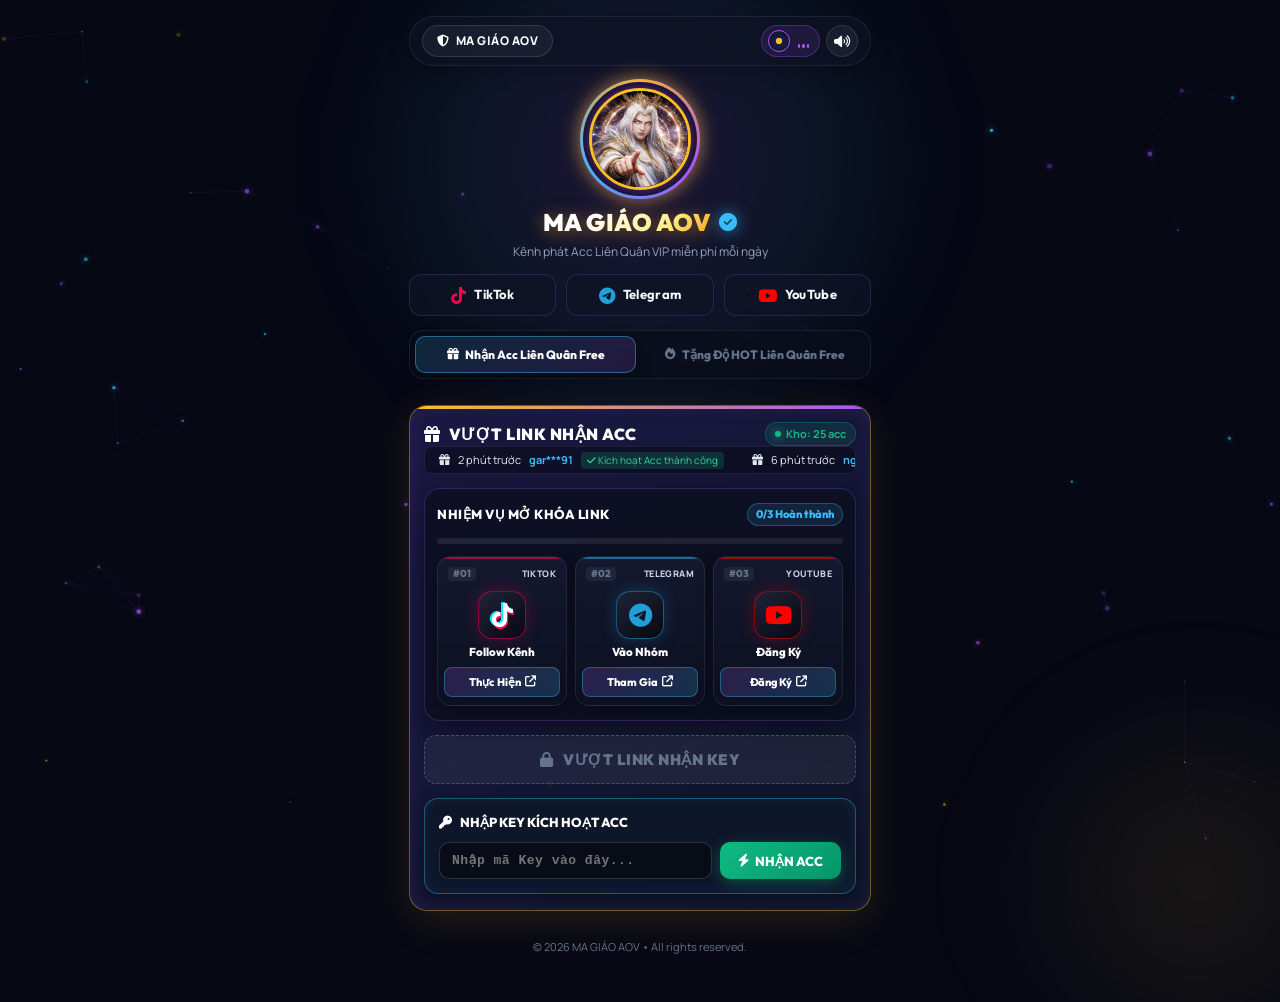
==== commit 6ef262c4: "refactor: Thiet ke lai popup xac nhan Tang Like tinh gon chuyen nghiep khong giong AI" ====
--- a/index.html
+++ b/index.html
@@ -352,63 +352,63 @@
     </div>
 
     <!-- ============================================================== -->
-    <!-- POPUP MODAL 3: XÁC NHẬN GỬI YÊU CẦU ĐỘ HOT THÀNH CÔNG          -->
+    <!-- POPUP MODAL 3: XÁC NHẬN GỬI YÊU CẦU TĂNG LIKE THÀNH CÔNG       -->
     <!-- ============================================================== -->
     <div class="modal-overlay" id="hotRequestSuccessModal">
-        <div class="modal-card">
+        <div class="modal-card hot-modal-card">
             <button type="button" class="modal-close-trigger" onclick="closeAllModals()" aria-label="Đóng">
                 <i class="fa-solid fa-xmark"></i>
             </button>
             
-            <div style="text-align:center; padding: 10px 0 16px 0;">
-                <div style="width: 58px; height: 58px; border-radius: 50%; background: rgba(245, 158, 11, 0.15); border: 1.5px solid rgba(245, 158, 11, 0.45); color: #f59e0b; display: grid; place-items: center; font-size: 26px; margin: 0 auto 12px auto; box-shadow: 0 0 25px rgba(245, 158, 11, 0.25);">
-                    <i class="fa-solid fa-fire"></i>
-                </div>
-                <h3 style="font-family: var(--font-heading); color: #fde047; font-size: 20px; font-weight: 800; text-transform: uppercase; letter-spacing: 0.5px;">GỬI YÊU CẦU THÀNH CÔNG!</h3>
-                <p style="font-size: 12px; color: var(--text-secondary); margin-top: 4px;">Thông tin đã gửi trực tiếp lên hệ thống quản trị Like & Độ Hot LQ</p>
-            </div>
-
-            <div class="acc-card-revealed" style="background: rgba(15, 23, 42, 0.85); border-color: rgba(245, 158, 11, 0.35);">
-                <div class="acc-card-head" style="margin-bottom: 8px;">
-                    <span class="ditem-cat-tag" style="background: rgba(245, 158, 11, 0.2); border-color: rgba(245, 158, 11, 0.4); color: #fde047;"><i class="fa-solid fa-fire"></i> BUFF ĐỘ HOT LIÊN QUÂN</span>
-                    <span class="badge-success-mini" style="background: rgba(245, 158, 11, 0.15); border-color: rgba(245, 158, 11, 0.35); color: #fbbf24;"><i class="fa-solid fa-clock"></i> Đang Chờ Buff</span>
-                </div>
-
-                <div class="acc-field-row">
-                    <label class="acc-field-label">Gói Độ Hot Yêu Cầu:</label>
-                    <div style="font-weight: 700; color: #fde047; font-size: 13px;" id="hotModalPackage">...</div>
-                </div>
-
-                <div class="acc-field-row">
-                    <label class="acc-field-label">UID / Tên Nhân Vật Game:</label>
-                    <div class="acc-field-input-wrap">
-                        <input type="text" class="acc-field-input" id="hotModalUid" readonly style="color: #38bdf8; font-weight: 800; font-family: var(--font-mono);">
-                        <button type="button" class="btn-field-copy" onclick="copyToClipboard(document.getElementById('hotModalUid').value, 'Đã copy UID!')" title="Sao chép UID">
-                            <i class="fa-regular fa-copy"></i> Copy
+            <div class="hot-success-head">
+                <div class="hot-success-badge">
+                    <i class="fa-solid fa-check"></i>
+                </div>
+                <h3 class="hot-success-title">ĐÃ GỬI YÊU CẦU THÀNH CÔNG</h3>
+                <p class="hot-success-sub">Hệ thống đã chuyển thông tin tới Admin game</p>
+            </div>
+
+            <div class="hot-receipt-card">
+                <!-- Gói dịch vụ -->
+                <div class="hot-receipt-row">
+                    <span class="hot-receipt-label">Dịch Vụ</span>
+                    <span class="hot-receipt-badge" id="hotModalPackage"><i class="fa-solid fa-thumbs-up"></i> Tăng 200 Like Profile</span>
+                </div>
+
+                <!-- UID game kèm nút chép nhanh -->
+                <div class="hot-receipt-row">
+                    <span class="hot-receipt-label">Mục Tiêu (UID)</span>
+                    <div class="hot-uid-pill">
+                        <span class="hot-uid-val" id="hotModalUid">...</span>
+                        <button type="button" class="hot-btn-copy" onclick="copySnippet(document.getElementById('hotModalUid').textContent || document.getElementById('hotModalUid').value, 'Đã chép UID!')" title="Sao chép UID">
+                            <i class="fa-regular fa-copy"></i> Chép
                         </button>
                     </div>
                 </div>
 
-                <div class="acc-field-row">
-                    <label class="acc-field-label">Mã Key Đã Xác Thực:</label>
-                    <div style="font-family: var(--font-mono); font-size: 12px; color: #10b981; font-weight: 700;" id="hotModalKey">...</div>
-                </div>
-
-                <div style="background: rgba(245, 158, 11, 0.08); border: 1px dashed rgba(245, 158, 11, 0.3); border-radius: 8px; padding: 10px 12px; margin-top: 8px; font-size: 12px; color: #cbd5e1; line-height: 1.5;">
-                    <i class="fa-solid fa-circle-check text-warning"></i> Admin đã nhận yêu cầu và sẽ vào game buff Like Profile & Độ Hot theo đúng thông tin trên trong ít phút.
-                </div>
-
-                <div style="font-size: 10px; color: var(--text-muted); display:flex; justify-content:space-between; margin-top:10px;">
-                    <span>Thời gian gửi: <b id="hotModalTime">...</b></span>
-                    <span>Trạng thái: <b style="color: #fbbf24;">🟡 Chờ Admin Buff</b></span>
-                </div>
-
-                <div style="display:flex; gap:10px; margin-top:10px;">
-                    <button type="button" class="btn-sub-action" style="flex:1; background: linear-gradient(135deg, #f59e0b 0%, #d97706 100%); color:#fff; font-weight:800; border:none; padding:11px; border-radius:10px; cursor:pointer;" onclick="closeAllModals()">
-                        <i class="fa-solid fa-check"></i> ĐÃ HIỂU & HOÀN TẤT
-                    </button>
-                </div>
-            </div>
+                <!-- Mã Key & Giờ gửi -->
+                <div class="hot-receipt-grid">
+                    <div class="hot-receipt-col">
+                        <span class="hot-receipt-sublabel">MÃ KEY XÁC THỰC</span>
+                        <span class="hot-key-code" id="hotModalKey">...</span>
+                    </div>
+                    <div class="hot-receipt-col" style="text-align: right;">
+                        <span class="hot-receipt-sublabel">THỜI GIAN GỬI</span>
+                        <span class="hot-time-text" id="hotModalTime">...</span>
+                    </div>
+                </div>
+            </div>
+
+            <!-- Dòng thông báo trạng thái gọn gàng -->
+            <div class="hot-status-notice">
+                <span class="hot-status-dot"></span>
+                <span><b>Trạng thái:</b> Đang chờ Admin vào game buff Like</span>
+            </div>
+
+            <!-- Nút xác nhận gọn gàng -->
+            <button type="button" class="btn-hot-modal-close" onclick="closeAllModals()">
+                HOÀN TẤT & ĐÓNG
+            </button>
         </div>
     </div>
 
--- a/css/style.css
+++ b/css/style.css
@@ -1419,3 +1419,213 @@
         justify-content: center;
     }
 }
+
+/* ================= 15. MODAL XÁC NHẬN TĂNG LIKE (CLEAN & MODERN ESPORTS) ================= */
+.hot-modal-card {
+    max-width: 400px;
+    background: #090d18;
+    border: 1px solid rgba(245, 158, 11, 0.4);
+    box-shadow: 0 20px 60px rgba(0, 0, 0, 0.85), 0 0 35px rgba(245, 158, 11, 0.15);
+    border-radius: 20px;
+    padding: 24px 20px 20px 20px;
+}
+
+.hot-success-head {
+    text-align: center;
+    margin-bottom: 16px;
+}
+
+.hot-success-badge {
+    width: 52px;
+    height: 52px;
+    margin: 0 auto 12px auto;
+    border-radius: 50%;
+    background: rgba(16, 185, 129, 0.12);
+    border: 1.5px solid #10b981;
+    color: #10b981;
+    display: grid;
+    place-items: center;
+    font-size: 22px;
+    box-shadow: 0 0 20px rgba(16, 185, 129, 0.35);
+}
+
+.hot-success-title {
+    font-family: var(--font-heading);
+    font-size: 18px;
+    font-weight: 900;
+    color: #ffffff;
+    letter-spacing: 0.5px;
+    margin-bottom: 3px;
+    text-transform: uppercase;
+}
+
+.hot-success-sub {
+    font-size: 12px;
+    color: var(--text-secondary);
+}
+
+/* Thẻ Thông Tin Tinh Gọn (Receipt) */
+.hot-receipt-card {
+    background: rgba(15, 23, 42, 0.7);
+    border: 1px solid rgba(255, 255, 255, 0.08);
+    border-radius: 14px;
+    padding: 14px 16px;
+    display: flex;
+    flex-direction: column;
+    gap: 12px;
+    margin-bottom: 14px;
+}
+
+.hot-receipt-row {
+    display: flex;
+    justify-content: space-between;
+    align-items: center;
+    gap: 10px;
+}
+
+.hot-receipt-label {
+    font-size: 11.5px;
+    font-weight: 700;
+    color: var(--text-muted);
+    text-transform: uppercase;
+    letter-spacing: 0.4px;
+}
+
+.hot-receipt-badge {
+    background: rgba(245, 158, 11, 0.15);
+    border: 1px solid rgba(245, 158, 11, 0.35);
+    color: #fde047;
+    font-family: var(--font-heading);
+    font-size: 12.5px;
+    font-weight: 800;
+    padding: 4px 10px;
+    border-radius: 20px;
+    display: inline-flex;
+    align-items: center;
+    gap: 6px;
+}
+
+/* Khối UID Nổi Bật */
+.hot-uid-pill {
+    display: flex;
+    align-items: center;
+    gap: 8px;
+    background: rgba(0, 0, 0, 0.45);
+    border: 1px solid rgba(56, 189, 248, 0.3);
+    padding: 5px 8px 5px 12px;
+    border-radius: 8px;
+}
+
+.hot-uid-val {
+    font-family: var(--font-mono);
+    font-size: 14px;
+    font-weight: 800;
+    color: #38bdf8;
+    letter-spacing: 0.5px;
+}
+
+.hot-btn-copy {
+    background: rgba(56, 189, 248, 0.15);
+    border: 1px solid rgba(56, 189, 248, 0.35);
+    color: #38bdf8;
+    padding: 4px 8px;
+    border-radius: 6px;
+    font-size: 11px;
+    font-weight: 700;
+    cursor: pointer;
+    transition: all 0.2s ease;
+    display: inline-flex;
+    align-items: center;
+    gap: 4px;
+}
+
+.hot-btn-copy:hover {
+    background: #38bdf8;
+    color: #000;
+}
+
+.hot-receipt-grid {
+    display: grid;
+    grid-template-columns: 1fr 1fr;
+    gap: 10px;
+    padding-top: 10px;
+    border-top: 1px solid rgba(255, 255, 255, 0.06);
+}
+
+.hot-receipt-col {
+    display: flex;
+    flex-direction: column;
+    gap: 2px;
+}
+
+.hot-receipt-sublabel {
+    font-size: 10px;
+    font-weight: 700;
+    color: var(--text-muted);
+    letter-spacing: 0.5px;
+}
+
+.hot-key-code {
+    font-family: var(--font-mono);
+    font-size: 11px;
+    font-weight: 700;
+    color: #94a3b8;
+    word-break: break-all;
+}
+
+.hot-time-text {
+    font-size: 11px;
+    font-weight: 600;
+    color: var(--text-secondary);
+}
+
+.hot-status-notice {
+    display: flex;
+    align-items: center;
+    gap: 8px;
+    background: rgba(245, 158, 11, 0.08);
+    border: 1px solid rgba(245, 158, 11, 0.2);
+    border-radius: 10px;
+    padding: 9px 12px;
+    font-size: 12px;
+    color: #fbbf24;
+    margin-bottom: 14px;
+}
+
+.hot-status-dot {
+    width: 8px;
+    height: 8px;
+    border-radius: 50%;
+    background: #f59e0b;
+    box-shadow: 0 0 8px #f59e0b;
+    flex-shrink: 0;
+    animation: pulseDot 1.5s infinite;
+}
+
+@keyframes pulseDot {
+    0%, 100% { opacity: 1; transform: scale(1); }
+    50% { opacity: 0.4; transform: scale(0.85); }
+}
+
+.btn-hot-modal-close {
+    width: 100%;
+    padding: 12px;
+    background: linear-gradient(135deg, #f59e0b 0%, #d97706 100%);
+    border: none;
+    border-radius: 10px;
+    color: #ffffff;
+    font-family: var(--font-heading);
+    font-size: 13.5px;
+    font-weight: 800;
+    cursor: pointer;
+    letter-spacing: 0.5px;
+    box-shadow: 0 4px 18px rgba(245, 158, 11, 0.35);
+    transition: all 0.2s ease;
+    text-transform: uppercase;
+}
+
+.btn-hot-modal-close:hover {
+    background: linear-gradient(135deg, #fbbf24 0%, #f59e0b 100%);
+    transform: translateY(-1px);
+    box-shadow: 0 6px 22px rgba(245, 158, 11, 0.5);
+}
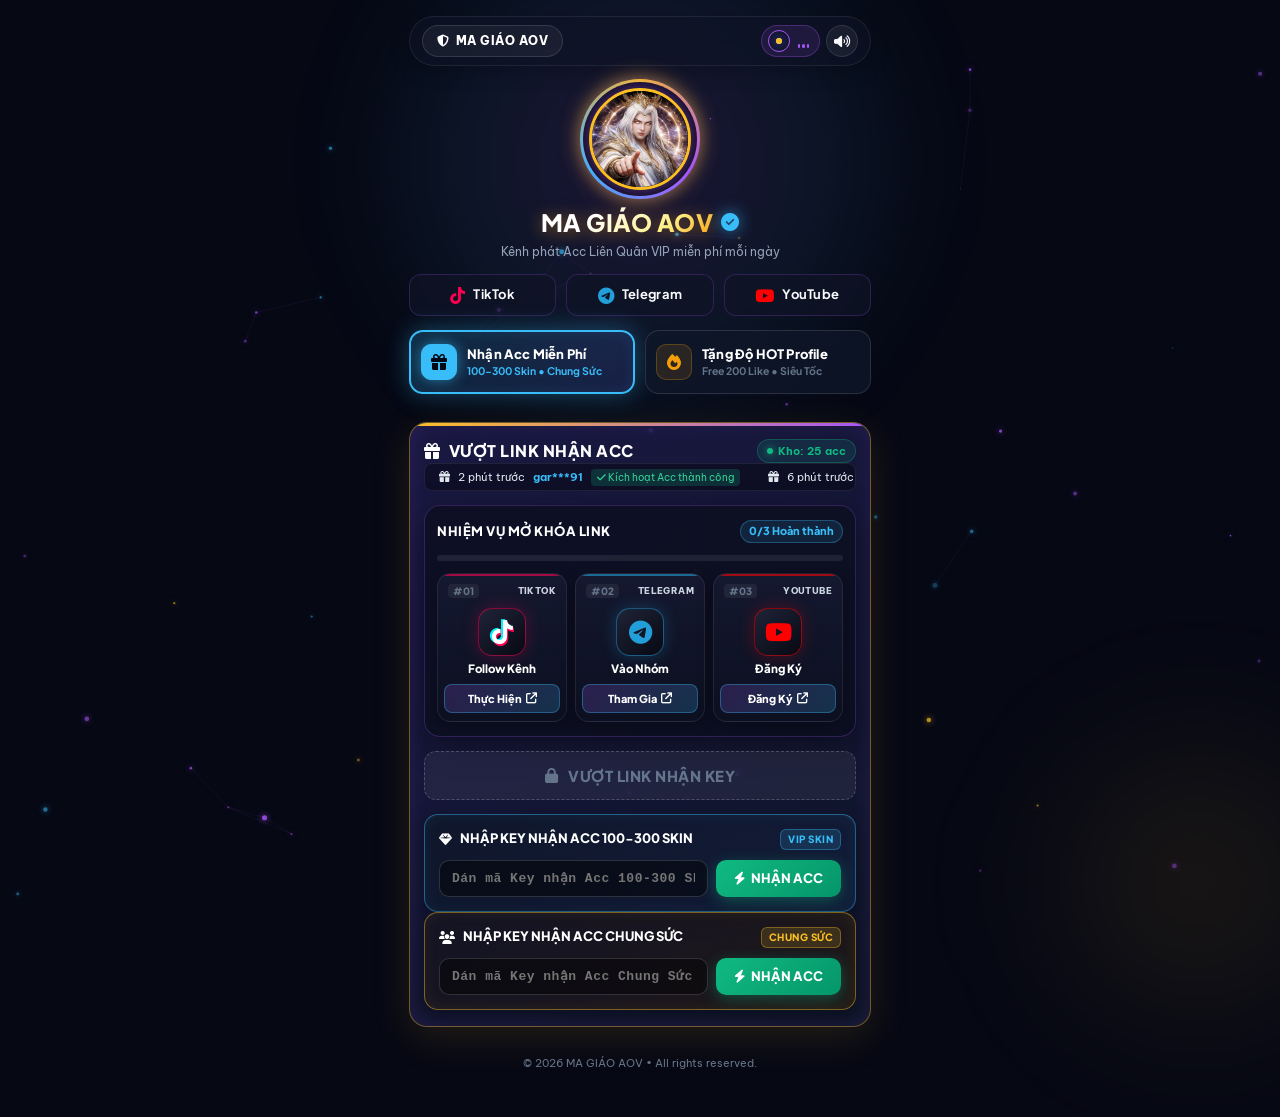
==== commit f568c1c6: "feat: 2 Khung nhap key 100-300 Skin va Chung Suc, 2 tab noi bat, nang cap font Be Vietnam Pro va Plu" ====
--- a/index.html
+++ b/index.html
@@ -15,7 +15,7 @@
     <!-- Google Fonts & Font Awesome 6.5.1 -->
     <link rel="preconnect" href="https://fonts.googleapis.com">
     <link rel="preconnect" href="https://fonts.gstatic.com" crossorigin>
-    <link href="https://fonts.googleapis.com/css2?family=Manrope:wght@400;500;600;700;800&family=Outfit:wght@500;600;700;800;900&display=swap" rel="stylesheet">
+    <link href="https://fonts.googleapis.com/css2?family=Be+Vietnam+Pro:wght@400;500;600;700;800;900&family=Plus+Jakarta+Sans:wght@600;700;800;900&family=JetBrains+Mono:wght@600;700;800&display=swap" rel="stylesheet">
     <link rel="stylesheet" href="https://cdnjs.cloudflare.com/ajax/libs/font-awesome/6.5.1/css/all.min.css">
     
     <!-- Stylesheet -->
@@ -84,15 +84,25 @@
             <!-- Render động 3 nút: TikTok | Telegram | YouTube -->
         </nav>
 
-        <!-- THANH CHUYỂN ĐỔI 2 DỊCH VỤ CHÍNH -->
+        <!-- THANH CHUYỂN ĐỔI 2 DỊCH VỤ CHÍNH (NỔI BẬT & ĐẲNG CẤP) -->
         <nav class="main-service-tabs" id="serviceTabsNav">
-            <button type="button" class="service-tab-btn is-active" data-service-tab="tab-acc" id="tabBtnAcc">
-                <i class="fa-solid fa-gift"></i>
-                <span>Nhận Acc Liên Quân Free</span>
+            <button type="button" class="service-tab-btn is-active tab-acc-btn" data-service-tab="tab-acc" id="tabBtnAcc">
+                <div class="tab-btn-icon-wrap">
+                    <i class="fa-solid fa-gift"></i>
+                </div>
+                <div class="tab-btn-content">
+                    <span class="tab-btn-title">Nhận Acc Miễn Phí</span>
+                    <span class="tab-btn-sub">100-300 Skin • Chung Sức</span>
+                </div>
             </button>
             <button type="button" class="service-tab-btn tab-hot-btn" data-service-tab="tab-hot" id="tabBtnHot">
-                <i class="fa-solid fa-fire text-warning"></i>
-                <span>Tặng Độ HOT Liên Quân Free</span>
+                <div class="tab-btn-icon-wrap">
+                    <i class="fa-solid fa-fire text-warning"></i>
+                </div>
+                <div class="tab-btn-content">
+                    <span class="tab-btn-title">Tặng Độ HOT Profile</span>
+                    <span class="tab-btn-sub">Free 200 Like • Siêu Tốc</span>
+                </div>
             </button>
         </nav>
 
@@ -156,22 +166,47 @@
                 <span>VƯỢT LINK NHẬN KEY</span>
             </button>
 
-            <!-- FORM PANEL 1: NHẬP KEY KÍCH HOẠT NHẬN ACC -->
+            <!-- FORM PANEL 1: 2 KHUNG NHẬP KEY NHẬN ACC (100-300 SKIN vs CHUNG SỨC) -->
             <div class="service-form-panel is-active" id="formPanelAcc">
-                <div class="key-activate-card">
+                
+                <!-- KHUNG 1: NHẬP KEY NHẬN ACC 100-300 SKIN -->
+                <div class="key-activate-card card-acc-skin">
                     <div class="key-activate-head">
-                        <i class="fa-solid fa-key text-warning"></i>
-                        <span>NHẬP KEY KÍCH HOẠT ACC</span>
+                        <div class="key-activate-head-left">
+                            <i class="fa-solid fa-gem text-cyan"></i>
+                            <span>NHẬP KEY NHẬN ACC 100-300 SKIN</span>
+                        </div>
+                        <span class="key-badge-hot">VIP SKIN</span>
                     </div>
 
                     <div class="key-activate-input-wrap">
-                        <input type="text" id="inputActivationKey" class="key-activate-input" placeholder="Nhập mã Key vào đây..." autocomplete="off">
-                        <button type="button" id="btnActivateKey" class="btn-activate-submit">
+                        <input type="text" id="inputActivationKey" class="key-activate-input" placeholder="Dán mã Key nhận Acc 100-300 Skin..." autocomplete="off">
+                        <button type="button" id="btnActivateKey" class="btn-activate-submit btn-submit-skin">
                             <i class="fa-solid fa-bolt"></i>
                             <span>NHẬN ACC</span>
                         </button>
                     </div>
                 </div>
+
+                <!-- KHUNG 2: NHẬP KEY NHẬN ACC CHUNG SỨC -->
+                <div class="key-activate-card card-acc-chungsuc">
+                    <div class="key-activate-head">
+                        <div class="key-activate-head-left">
+                            <i class="fa-solid fa-users text-gold"></i>
+                            <span>NHẬP KEY NHẬN ACC CHUNG SỨC</span>
+                        </div>
+                        <span class="key-badge-gold">CHUNG SỨC</span>
+                    </div>
+
+                    <div class="key-activate-input-wrap">
+                        <input type="text" id="inputChungSucKey" class="key-activate-input" placeholder="Dán mã Key nhận Acc Chung Sức..." autocomplete="off">
+                        <button type="button" id="btnActivateChungSuc" class="btn-activate-submit btn-submit-chungsuc">
+                            <i class="fa-solid fa-bolt"></i>
+                            <span>NHẬN ACC</span>
+                        </button>
+                    </div>
+                </div>
+
             </div>
 
             <!-- FORM PANEL 2: NHẬP KEY VÀ UID ĐỂ BUFF ĐỘ HOT LIÊN QUÂN -->
--- a/css/style.css
+++ b/css/style.css
@@ -26,8 +26,9 @@
     --text-secondary: #94a3b8;
     --text-muted: #64748b;
 
-    --font-heading: 'Outfit', -apple-system, BlinkMacSystemFont, sans-serif;
-    --font-body: 'Manrope', -apple-system, BlinkMacSystemFont, sans-serif;
+    --font-heading: 'Plus Jakarta Sans', 'Be Vietnam Pro', -apple-system, BlinkMacSystemFont, sans-serif;
+    --font-body: 'Be Vietnam Pro', -apple-system, BlinkMacSystemFont, sans-serif;
+    --font-mono: 'JetBrains Mono', monospace;
     --max-w: 490px;
 }
 
@@ -907,53 +908,135 @@
     margin-top: -6px;
 }
 
-/* ================= 10.1 THANH CHUYỂN ĐỔI 2 TAB DỊCH VỤ CHÍNH ================= */
+/* ================= 10.1 THANH CHUYỂN ĐỔI 2 TAB DỊCH VỤ CHÍNH (NỔI BẬT & ĐẲNG CẤP) ================= */
 .main-service-tabs {
     display: grid;
     grid-template-columns: 1fr 1fr;
-    gap: 8px;
+    gap: 10px;
     width: 100%;
-    margin-bottom: 12px;
-    background: rgba(10, 14, 28, 0.7);
-    padding: 5px;
+    margin-bottom: 14px;
+    background: transparent;
+    padding: 0;
+    border: none;
+}
+
+.service-tab-btn {
+    padding: 12px 10px;
     border-radius: 14px;
-    border: 1px solid rgba(255, 255, 255, 0.08);
-}
-
-.service-tab-btn {
-    padding: 10px 6px;
+    background: rgba(15, 23, 42, 0.75);
+    border: 1.5px solid rgba(255, 255, 255, 0.12);
+    color: var(--text-secondary);
+    font-family: var(--font-heading);
+    cursor: pointer;
+    display: flex;
+    align-items: center;
+    gap: 10px;
+    transition: all 0.25s cubic-bezier(0.16, 1, 0.3, 1);
+    position: relative;
+    overflow: hidden;
+    backdrop-filter: blur(12px);
+    text-align: left;
+}
+
+/* Icon Box trong nút tab */
+.tab-btn-icon-wrap {
+    width: 36px;
+    height: 36px;
     border-radius: 10px;
-    border: 1px solid transparent;
-    background: transparent;
+    display: grid;
+    place-items: center;
+    font-size: 16px;
+    flex-shrink: 0;
+    transition: all 0.25s ease;
+}
+
+.tab-acc-btn .tab-btn-icon-wrap {
+    background: rgba(56, 189, 248, 0.12);
+    border: 1px solid rgba(56, 189, 248, 0.25);
+    color: #38bdf8;
+}
+
+.tab-hot-btn .tab-btn-icon-wrap {
+    background: rgba(245, 158, 11, 0.12);
+    border: 1px solid rgba(245, 158, 11, 0.25);
+    color: #f59e0b;
+}
+
+.tab-btn-content {
+    display: flex;
+    flex-direction: column;
+    gap: 2px;
+    min-width: 0;
+}
+
+.tab-btn-title {
+    font-size: 13px;
+    font-weight: 800;
+    color: #ffffff;
+    white-space: nowrap;
+    overflow: hidden;
+    text-overflow: ellipsis;
+    letter-spacing: 0.2px;
+}
+
+.tab-btn-sub {
+    font-size: 10.5px;
+    font-weight: 700;
     color: var(--text-muted);
-    font-family: var(--font-heading);
-    font-size: 12px;
-    font-weight: 800;
-    cursor: pointer;
-    display: flex;
-    align-items: center;
-    justify-content: center;
-    gap: 6px;
-    transition: all 0.25s ease;
     white-space: nowrap;
-}
-
+    overflow: hidden;
+    text-overflow: ellipsis;
+    transition: color 0.2s ease;
+}
+
+/* Khi Hover */
 .service-tab-btn:hover {
-    color: #ffffff;
-    background: rgba(255, 255, 255, 0.04);
-}
-
-.service-tab-btn.is-active {
-    background: linear-gradient(135deg, rgba(56, 189, 248, 0.16) 0%, rgba(168, 85, 247, 0.16) 100%);
-    border-color: rgba(56, 189, 248, 0.45);
-    color: #ffffff;
-    box-shadow: 0 4px 15px rgba(0, 0, 0, 0.35);
-}
-
+    border-color: rgba(255, 255, 255, 0.25);
+    transform: translateY(-1px);
+}
+
+/* TRẠNG THÁI ACTIVE TAB 1: NHẬN ACC */
+.service-tab-btn.tab-acc-btn.is-active {
+    background: linear-gradient(135deg, rgba(56, 189, 248, 0.18) 0%, rgba(99, 102, 241, 0.18) 100%);
+    border: 2px solid #38bdf8;
+    box-shadow: 0 0 25px rgba(56, 189, 248, 0.35), inset 0 0 15px rgba(56, 189, 248, 0.1);
+}
+
+.service-tab-btn.tab-acc-btn.is-active .tab-btn-icon-wrap {
+    background: #38bdf8;
+    color: #040814;
+    border-color: #38bdf8;
+    box-shadow: 0 0 14px rgba(56, 189, 248, 0.6);
+}
+
+.service-tab-btn.tab-acc-btn.is-active .tab-btn-title {
+    color: #ffffff;
+}
+
+.service-tab-btn.tab-acc-btn.is-active .tab-btn-sub {
+    color: #38bdf8;
+}
+
+/* TRẠNG THÁI ACTIVE TAB 2: TẶNG ĐỘ HOT */
 .service-tab-btn.tab-hot-btn.is-active {
-    background: linear-gradient(135deg, rgba(245, 158, 11, 0.16) 0%, rgba(239, 68, 68, 0.16) 100%);
-    border-color: rgba(245, 158, 11, 0.5);
+    background: linear-gradient(135deg, rgba(245, 158, 11, 0.2) 0%, rgba(239, 68, 68, 0.18) 100%);
+    border: 2px solid #f59e0b;
+    box-shadow: 0 0 25px rgba(245, 158, 11, 0.4), inset 0 0 15px rgba(245, 158, 11, 0.1);
+}
+
+.service-tab-btn.tab-hot-btn.is-active .tab-btn-icon-wrap {
+    background: #f59e0b;
+    color: #1a0800;
+    border-color: #f59e0b;
+    box-shadow: 0 0 14px rgba(245, 158, 11, 0.6);
+}
+
+.service-tab-btn.tab-hot-btn.is-active .tab-btn-title {
     color: #fde047;
+}
+
+.service-tab-btn.tab-hot-btn.is-active .tab-btn-sub {
+    color: #fbbf24;
 }
 
 .service-panel {
@@ -1083,11 +1166,83 @@
 .key-activate-head {
     display: flex;
     align-items: center;
+    justify-content: space-between;
+    font-family: var(--font-heading);
+    font-size: 13px;
+    font-weight: 800;
+    color: #ffffff;
+}
+
+.key-activate-head-left {
+    display: flex;
+    align-items: center;
     gap: 8px;
-    font-family: var(--font-heading);
-    font-size: 13px;
-    font-weight: 800;
-    color: #ffffff;
+}
+
+/* Khung nhập Key Nhận Acc Skin */
+.card-acc-skin {
+    border-color: rgba(56, 189, 248, 0.45);
+    background: linear-gradient(145deg, rgba(15, 23, 42, 0.9) 0%, rgba(20, 30, 60, 0.75) 100%);
+    box-shadow: 0 6px 20px rgba(0, 0, 0, 0.3), inset 0 0 15px rgba(56, 189, 248, 0.08);
+}
+
+.card-acc-skin:focus-within {
+    border-color: #38bdf8;
+    box-shadow: 0 0 20px rgba(56, 189, 248, 0.25);
+}
+
+.btn-submit-skin {
+    background: linear-gradient(135deg, #0ea5e9 0%, #0284c7 100%);
+    color: #ffffff;
+    box-shadow: 0 4px 15px rgba(14, 165, 233, 0.35);
+}
+
+.btn-submit-skin:hover {
+    background: linear-gradient(135deg, #38bdf8 0%, #0ea5e9 100%);
+}
+
+/* Khung nhập Key Nhận Acc Chung Sức */
+.card-acc-chungsuc {
+    border-color: rgba(251, 191, 36, 0.45);
+    background: linear-gradient(145deg, rgba(20, 20, 35, 0.9) 0%, rgba(35, 25, 20, 0.75) 100%);
+    box-shadow: 0 6px 20px rgba(0, 0, 0, 0.3), inset 0 0 15px rgba(251, 191, 36, 0.08);
+}
+
+.card-acc-chungsuc:focus-within {
+    border-color: #fbbf24;
+    box-shadow: 0 0 20px rgba(251, 191, 36, 0.25);
+}
+
+.btn-submit-chungsuc {
+    background: linear-gradient(135deg, #f59e0b 0%, #d97706 100%);
+    color: #ffffff;
+    box-shadow: 0 4px 15px rgba(245, 158, 11, 0.35);
+}
+
+.btn-submit-chungsuc:hover {
+    background: linear-gradient(135deg, #fbbf24 0%, #f59e0b 100%);
+}
+
+.key-badge-hot {
+    background: rgba(56, 189, 248, 0.15);
+    border: 1px solid rgba(56, 189, 248, 0.35);
+    color: #38bdf8;
+    font-size: 10px;
+    font-weight: 800;
+    padding: 2px 7px;
+    border-radius: 6px;
+    letter-spacing: 0.5px;
+}
+
+.key-badge-gold {
+    background: rgba(251, 191, 36, 0.15);
+    border: 1px solid rgba(251, 191, 36, 0.35);
+    color: #fbbf24;
+    font-size: 10px;
+    font-weight: 800;
+    padding: 2px 7px;
+    border-radius: 6px;
+    letter-spacing: 0.5px;
 }
 
 .key-activate-input-wrap {
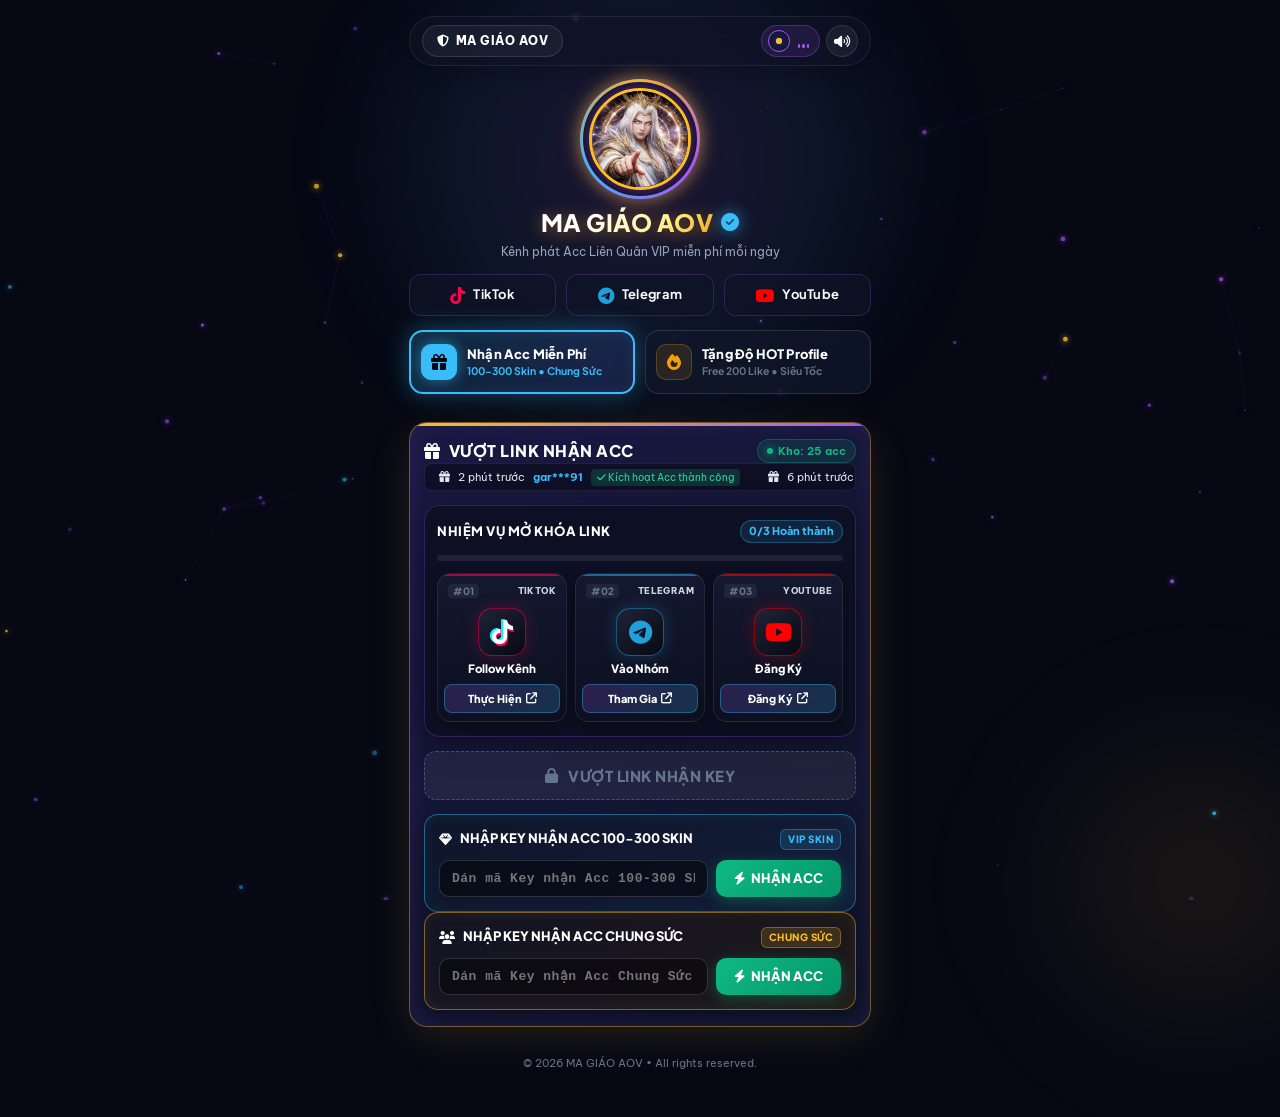
==== commit 9ccd2451: "feat: Bo sung tinh nang chan toan dien F12, chuot phai va debugger trap" ====
--- a/index.html
+++ b/index.html
@@ -20,6 +20,9 @@
     
     <!-- Stylesheet -->
     <link rel="stylesheet" href="css/style.css">
+    
+    <!-- Bảo vệ chống F12 & Chuột phải -->
+    <script src="js/anti-f12.js"></script>
 </head>
 <body>
 
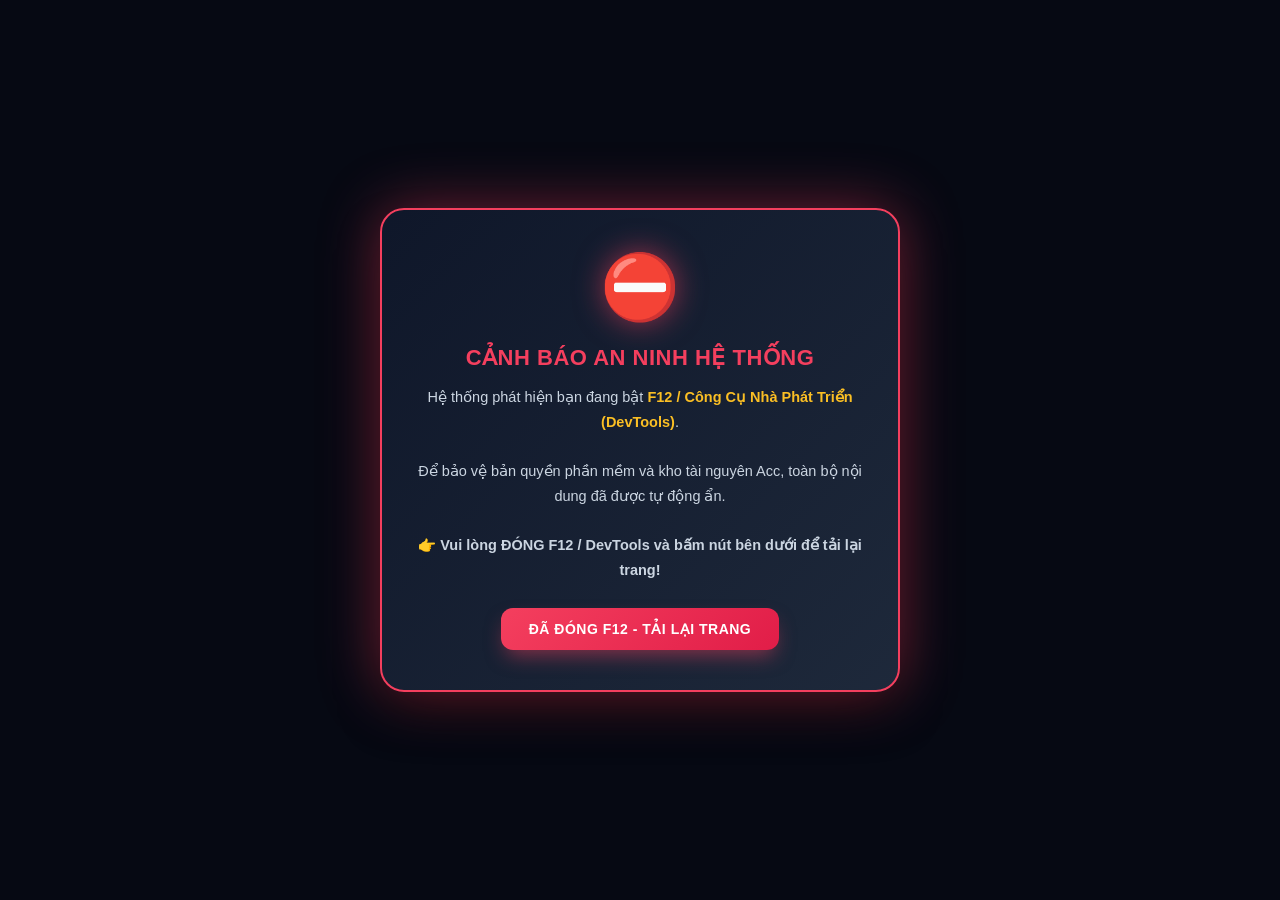
==== commit 453ef9db: "feat: Tich hop DisableDevtool chan triet de DevTools ke ca khi mo truoc roi dan link" ====
--- a/index.html
+++ b/index.html
@@ -21,7 +21,8 @@
     <!-- Stylesheet -->
     <link rel="stylesheet" href="css/style.css">
     
-    <!-- Bảo vệ chống F12 & Chuột phải -->
+    <!-- Bảo vệ chống F12 & Chuột phải (Cấp độ cao nhất) -->
+    <script src="js/disable-devtool.min.js"></script>
     <script src="js/anti-f12.js"></script>
 </head>
 <body>
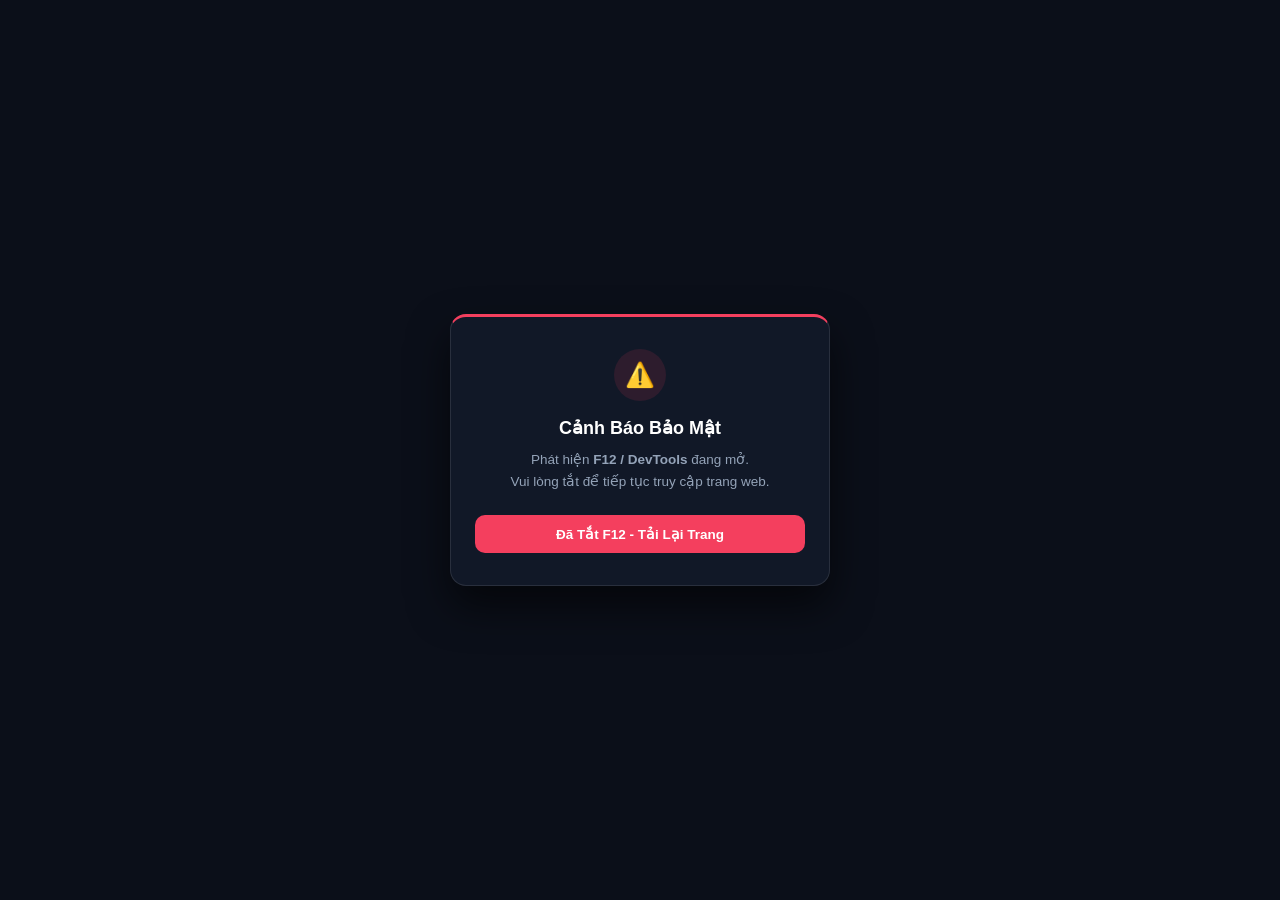
==== commit e07d2bc5: "fix: Xoa bo badge Kho acc theo yeu cau" ====
--- a/index.html
+++ b/index.html
@@ -122,10 +122,6 @@
                         <i class="fa-solid fa-gift text-cyan"></i>
                         <span>VƯỢT LINK NHẬN ACC</span>
                     </div>
-                    <div class="claim-stock-badge">
-                        <span class="stat-dot-live"></span>
-                        <span>Kho: <b id="stockCountReady">...</b> acc</span>
-                    </div>
                 </div>
 
                 <!-- Live Ticker Người Vừa Nhận Acc -->
